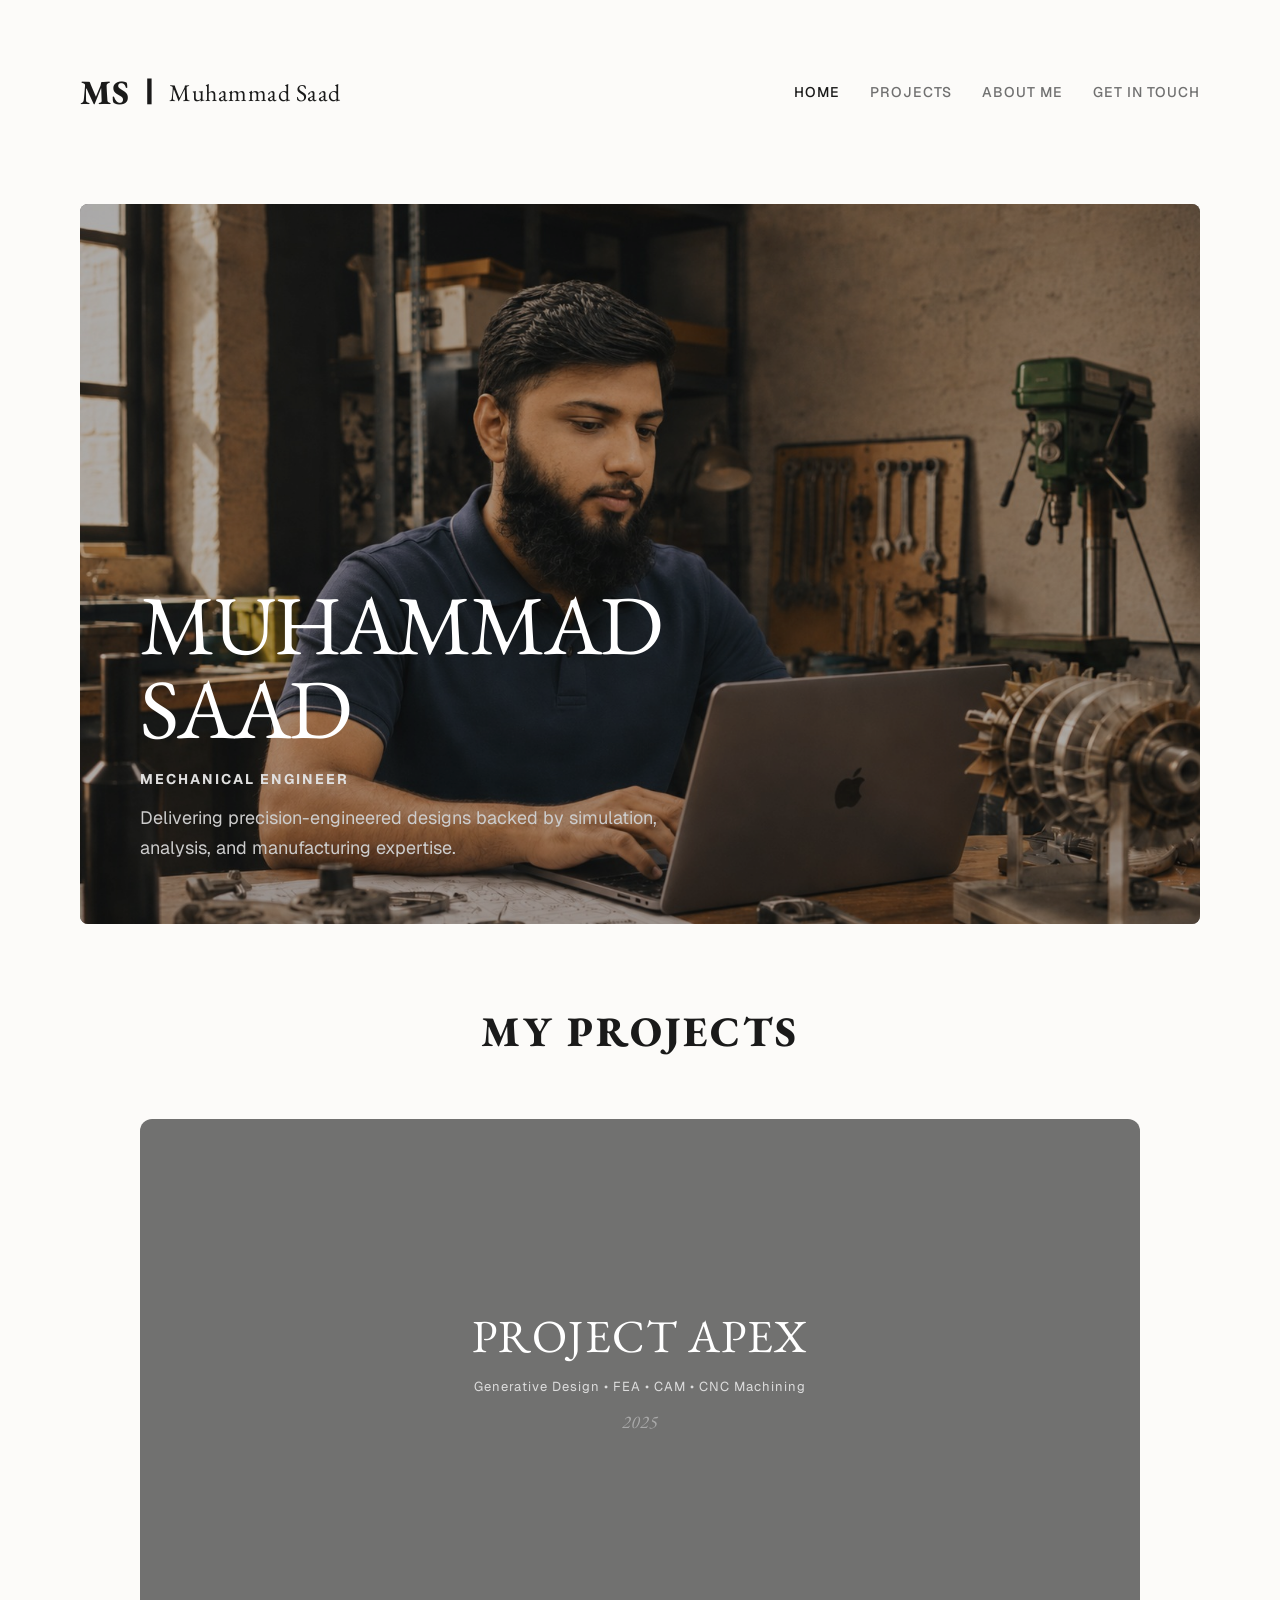
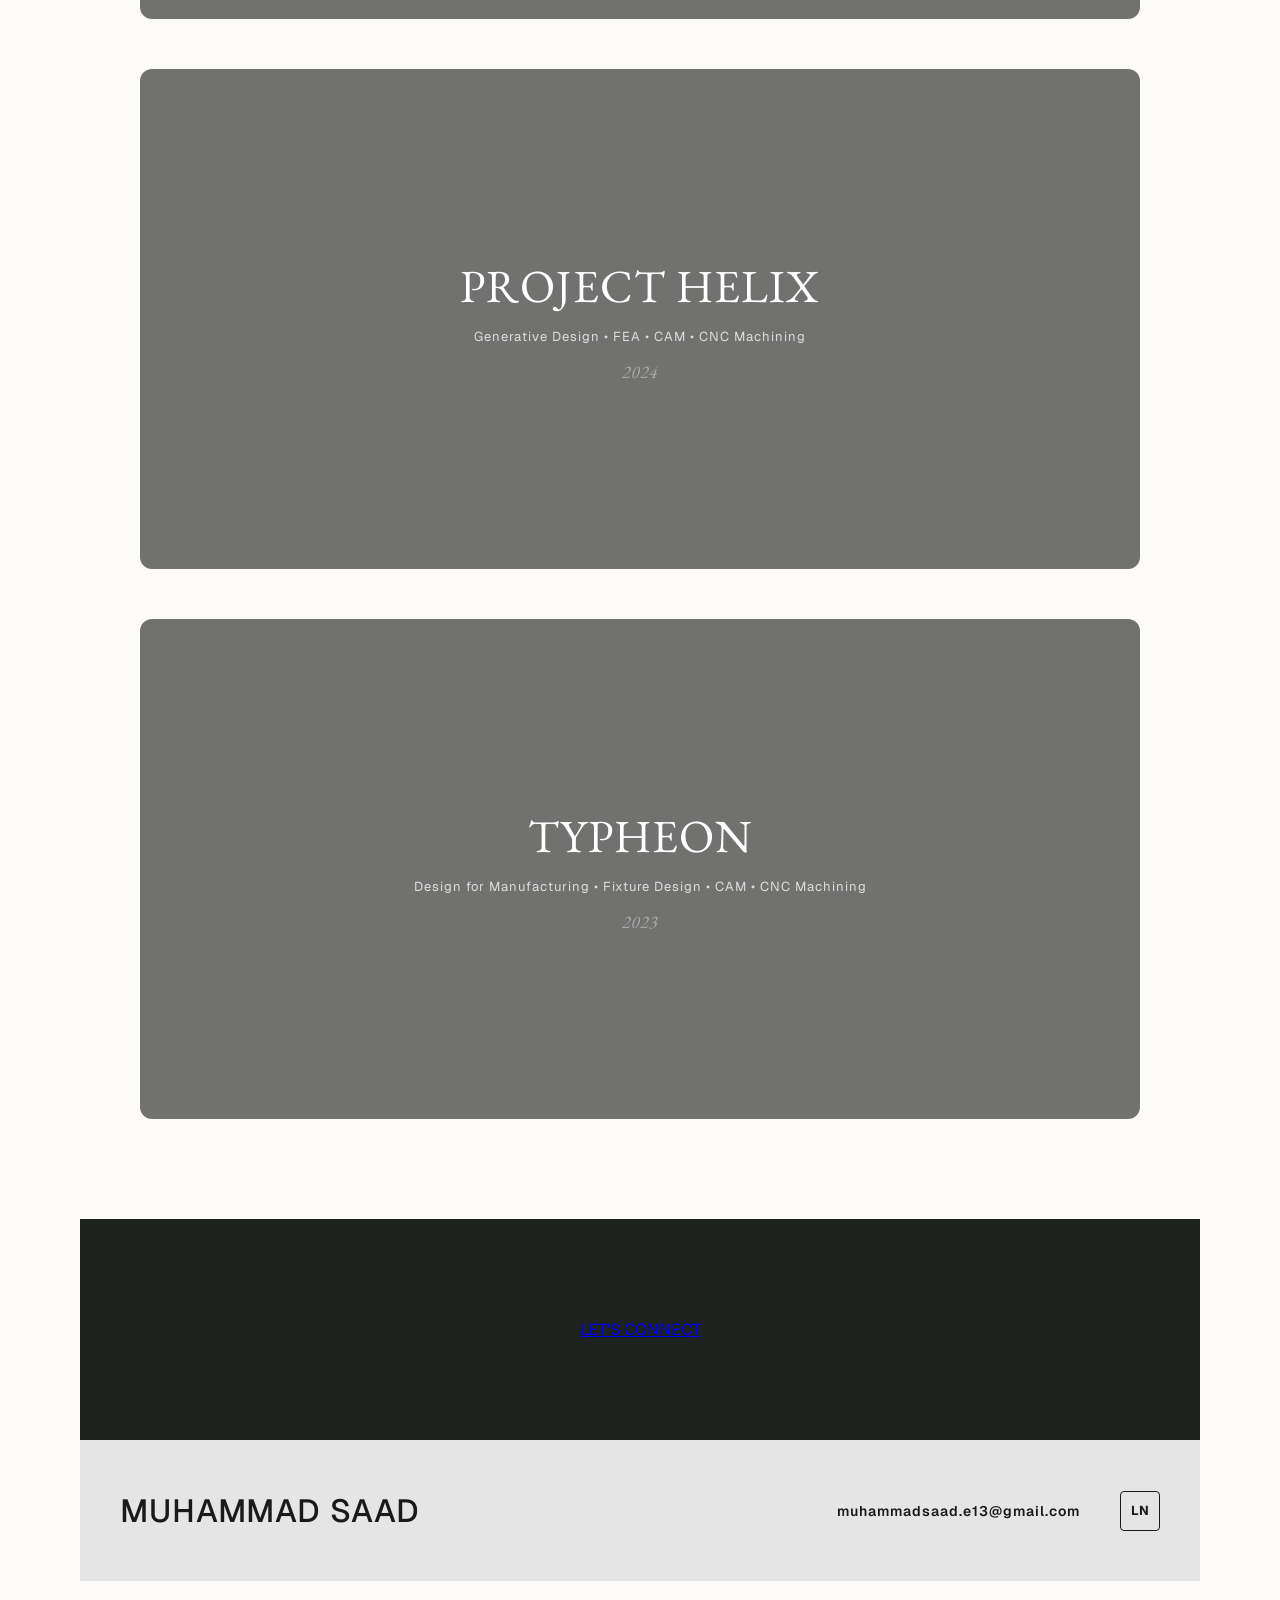
==== index.html @ ce72b12d "Add files via upload" ====
<!doctype html>
<html lang="en">
  <head>
    <meta charset="UTF-8" />
    <meta name="viewport" content="width=device-width, initial-scale=1.0" />
    <title>Muhammad Saad | Portfolio</title>
    <!-- Fonts -->
    <link rel="preconnect" href="https://fonts.googleapis.com" />
    <link rel="preconnect" href="https://fonts.gstatic.com" crossorigin />
    <link
      href="https://fonts.googleapis.com/css2?family=EB+Garamond:ital,wght@0,400..700;1,400..700&family=Geist:wght@100..900&display=swap"
      rel="stylesheet"
    />
    <link rel="stylesheet" href="style.css" />
  </head>
  <body>
    <!-- 1. UPDATED LOGO & NAVBAR (As per Point 5 & 7) -->
    <header class="navbar">
      <div class="custom-logo">
        <span class="logo-ms">MS</span>
        <span class="logo-divider-line">|</span>
        <span class="logo-name">Muhammad Saad</span>
      </div>
      <nav class="nav-links">
        <a href="index.html" class="active">HOME</a>
        <a href="work.html">PROJECTS</a>
        <a href="#about">ABOUT ME</a>
        <!-- Iska link baad mein adjust kar lenge -->
        <a href="contact.html">GET IN TOUCH</a>
      </nav>
    </header>

    <!-- HERO SECTION -->
    <section class="hero-section-new">
      <div class="hero-bg-image">
        <img src="saad-bg.jpeg" alt="Muhammad Saad Background" class="bg-img" />
      </div>

      <div class="hero-content-shifted">
        <h1 class="main-title">MUHAMMAD SAAD</h1>
        <p class="main-subtitle">Mechanical Engineer</p>
        <p class="one-line-desc">
          Delivering precision-engineered designs backed by simulation,
          analysis, and manufacturing expertise.
        </p>
      </div>
    </section>

    <!-- MY PROJECTS SECTION -->
    <section class="recent-work-section">
      <h2 class="section-heading-centered">MY PROJECTS</h2>

      <div class="recent-work-grid">
        <!-- PROJECT 1: APEX -->
        <div class="recent-project-card">
          <div
            class="recent-project-image"
            style="background-image: url(&quot;project-apex.jpg&quot;)"
          >
            <div class="project-overlay-text">
              <h3>PROJECT APEX</h3>
              <p class="project-tags">
                Generative Design • FEA • CAM • CNC Machining
              </p>
              <p class="project-year">2025</p>
            </div>
          </div>
        </div>

        <!-- PROJECT 2: HELIX -->
        <div class="recent-project-card">
          <div
            class="recent-project-image"
            style="background-image: url(&quot;project-helix.jpg&quot;)"
          >
            <div class="project-overlay-text">
              <h3>PROJECT HELIX</h3>
              <p class="project-tags">
                Generative Design • FEA • CAM • CNC Machining
              </p>
              <p class="project-year">2024</p>
            </div>
          </div>
        </div>

        <!-- PROJECT 3: TYPHEON -->
        <div class="recent-project-card">
          <div
            class="recent-project-image"
            style="background-image: url(&quot;project-typheon.jpg&quot;)"
          >
            <div class="project-overlay-text">
              <h3>TYPHEON</h3>
              <p class="project-tags">
                Design for Manufacturing • Fixture Design • CAM • CNC Machining
              </p>
              <p class="project-year">2023</p>
            </div>
          </div>
        </div>
      </div>
    </section>

    <!-- FOOTER SECTION -->
    <!-- Main Footer Wrapper -->
    <footer class="main-premium-footer">
      <!-- 1. Top Dark Section (LET'S CONNECT) -->
      <div class="footer-top-dark">
        <a href="contact.html" class="haroon-style-btn">LET'S CONNECT</a>
      </div>

      <!-- 2. Bottom Light Section (Name & Info) -->
      <div class="footer-bottom-light">
        <div class="footer-light-container">
          <!-- Left Side Name -->
          <h2 class="footer-brand-name">MUHAMMAD SAAD</h2>

          <!-- Right Side Info & Links -->
          <div class="footer-right-info">
            <!-- Saad's Real Email -->
            <a href="mailto:muhammadsaad.e13@gmail.com" class="footer-email"
              >muhammadsaad.e13@gmail.com
            </a>

            <div class="footer-social-icons">
              <!-- LinkedIn Icon with Real Profile Link -->
              <a
                href="https://www.linkedin.com/in/muhammad-saad-352a62182/"
                target="_blank"
                title="LinkedIn"
                >LN</a
              >
            </div>
          </div>
        </div>
      </div>
    </footer>
  </body>
</html>
---- style.css ----
/* Resetting default browser styles */
* {
    margin: 0;
    padding: 0;
    box-sizing: border-box;
}

body {
    background-color: #fcfbf9; 
    color: #1a1a1a;
    font-family: 'Geist', sans-serif;
    min-height: 100vh;
    padding: 40px 80px; /* Page ke sides par achhi spacing ke liye */
    overflow-x: hidden; /* Mobile par side scroll ko rokne ke liye */
}

/* Header Navbar Styling */
.navbar {
    display: flex;
    justify-content: space-between; 
    align-items: center;
    width: 100%;
    padding: 30px 0;
    margin-bottom: 60px;
}

/* ==========================================================================
   UPDATED LOGO STYLING (As per Saad's Feedback - Bold & Aligned)
   ========================================================================== */
.custom-logo {
    display: flex;
    align-items: center;
    gap: 15px;
    cursor: pointer;
}

.logo-ms {
    font-family: 'EB Garamond', serif;
    font-size: 34px;
    font-weight: 800; 
    letter-spacing: 1px;
    color: #1a1a1a;
}

.logo-divider-line {
    font-size: 30px;
    color: #1a1a1a;
    font-weight: 700; 
    margin-top: -4px; 
}

.logo-name {
    font-family: 'EB Garamond', serif;
    font-size: 24px;
    font-weight: 400;
    color: #1a1a1a;
    letter-spacing: 0.5px;
}

.nav-links {
    display: flex;
    gap: 30px; /* Links ke darmiyan ka gap */
}

.nav-links a {
    text-decoration: none;
    color: #707070;
    font-family: 'Geist', sans-serif;
    font-size: 14px;
    font-weight: 500;
    letter-spacing: 1px;
    text-transform: uppercase;
    transition: color 0.3s ease;
}

.nav-links a:hover, .nav-links a.active {
    color: #1a1a1a;
}

/* ==========================================================================
   PERFECT HERO OVERLAY & PROJECT IMAGES LAYOUT (UPDATED)
   ========================================================================== */

.hero-section-new {
    position: relative;
    width: 100%;
    height: 80vh;
    display: flex;
    align-items: flex-end; 
    padding: 60px;
    margin-bottom: 80px;
    border-radius: 8px;
    overflow: hidden;
    background-color: #1c1a17; 
}

.hero-bg-image {
    position: absolute;
    top: 0;
    left: 0;
    width: 100%;
    height: 100%;
    z-index: 0; 
}

.bg-img {
    width: 100%;
    height: 100%;
    object-fit: cover;
    object-position: center 15%; 
    opacity: 0.65; 
}

.hero-content-shifted {
    position: relative;
    z-index: 2; 
    width: 60%;
    display: flex;
    flex-direction: column;
    gap: 15px;
    text-align: left;
}

.hero-content-shifted .main-title {
    font-family: 'EB Garamond', serif;
    color: #ffffff !important; 
    font-size: 84px;
    font-weight: 400;
    letter-spacing: -2px;
    line-height: 1;
    margin: 0;
    text-transform: uppercase;
}

.hero-content-shifted .main-subtitle {
    font-family: 'Geist', sans-serif;
    color: #e0e0e0 !important;
    font-size: 14px;
    font-weight: 700;
    letter-spacing: 2px;
    text-transform: uppercase;
    margin-top: 5px;
}

.hero-content-shifted .one-line-desc {
    font-family: 'Geist', sans-serif;
    color: #cccccc !important;
    font-size: 18px;
    line-height: 1.7;
    max-width: 95%;
    margin: 0;
}

/* --- MY PROJECTS SECTION --- */
.recent-work-section {
    width: 100%;
    margin-top: 40px;
}

.section-heading-centered {
      font-family: 'EB Garamond', serif;
      font-size: 42px;            /* Size bada kar diya */
      font-weight: 800;           /* Bold kiya */
      text-transform: uppercase;  /* Capital letters */
      letter-spacing: 3px;
      color: #1a1a1a;
      text-align: center;         /* Heading center mein aa gayi */
      margin-top: 80px;
      margin-bottom: 60px;
  }
.recent-work-grid {
    display: flex;
    flex-direction: column;
    gap: 50px;
    width: 100%;
    max-width: 1000px;     
    margin: 0 auto;
}

.recent-project-card {
    width: 100%;
    height: 500px;          
    border-radius: 12px;
    overflow: hidden;
}

.recent-project-image {
    width: 100%;
    height: 100%; 
    background-size: cover;
    background-position: center;
    background-repeat: no-repeat;
    display: flex;
    align-items: center; /* Content vertically center */
    justify-content: center; /* Content horizontally center */
    position: relative;
}
.recent-project-card:hover .recent-project-image {
    transform: scale(1.05); /* Hover karne par image smooth zoom hogi */
}

/* Dark Tint Overlay for Projects */
.recent-project-image::before {
    content: "";
    position: absolute;
    top: 0; 
    left: 0; 
    width: 100%; 
    height: 100%;
    background-color: rgba(0, 0, 0, 0.55); 
    z-index: 1;
}

.project-overlay-text {
    position: relative;
    z-index: 2; 
    text-align: center;
    padding: 0 20px;
}

.project-overlay-text h3 {
    font-family: 'EB Garamond', serif;
    font-size: 46px;
    color: #ffffff !important;
    font-weight: 400;
    margin: 0;
    letter-spacing: 1px;
}

.project-tags {
    font-family: 'Geist', sans-serif;
    font-size: 13px;
    color: #dddddd !important;
    letter-spacing: 1px;
    margin-top: 12px;
}

.project-year {
    font-family: 'EB Garamond', serif;
    font-size: 18px;
    color: #aaaaaa !important;
    margin-top: 15px;
    font-style: italic;
}

/* --- PREMIUM FOOTER STYLING  --- */

.main-premium-footer {
    width: 100%;
    margin-top: 100px;
    display: flex;
    flex-direction: column;
}

/* 1. Top Section - Dark Background */
.footer-top-dark {
    width: 100%;
    background-color: #1e221f; /* Premium dark tint */
    padding: 100px 0;
    display: flex;
    justify-content: center;
    align-items: center;
}

/* Capsule Shaped LET'S CONNECT Button */
.new-style-btn {
    display: inline-block;
    padding: 18px 80px;
    background-color: #83764d; /* Khaki/Olive Green button color */
    color: #ffffff !important;
    font-family: 'Geist', sans-serif;
    font-size: 16px;
    font-weight: 600;
    letter-spacing: 2px;
    text-decoration: none;
    border-radius: 50px; /* Capsule shape */
    transition: transform 0.3s ease, background-color 0.3s ease;
}

.new-style-btn:hover {
    transform: scale(1.05);
    background-color: #948558;
}

/* 2. Bottom Section - Light Grey Panel */
.footer-bottom-light {
    width: 100%;
    background-color: #e5e5e5; /* Light grey background */
    padding: 50px 0;
}

.footer-light-container {
    max-width: 1200px;
    margin: 0 auto;
    padding: 0 40px;
    display: flex;
    justify-content: space-between; /* Name left par aur info right par push karega */
    align-items: center;
}

/* Left Side Big Name */
.footer-brand-name {
    font-family: 'Geist', sans-serif;
    font-size: 32px;
    font-weight: 500;
    color: #1a1a1a;
    letter-spacing: 1px;
    margin: 0;
}

/* Right Side Wrapper */
.footer-right-info {
    display: flex;
    align-items: center;
    gap: 40px;
}

/* Email Style */
.footer-email {
    font-family: 'Geist', sans-serif;
    font-size: 14px;
    color: #1a1a1a;
    text-decoration: none;
    font-weight: 600;
    letter-spacing: 1px;
}

/* Social Icon Box */
.footer-social-icons {
    display: flex;
    gap: 15px;
}

.footer-social-icons a {
    display: flex;
    justify-content: center;
    align-items: center;
    width: 40px;
    height: 40px;
    border: 1px solid #1a1a1a;
    color: #1a1a1a;
    text-decoration: none;
    font-family: 'Geist', sans-serif;
    font-size: 13px;
    font-weight: bold;
    border-radius: 4px;
    transition: background-color 0.3s, color 0.3s;
}

.footer-social-icons a:hover {
    background-color: #1a1a1a;
    color: #ffffff;
}
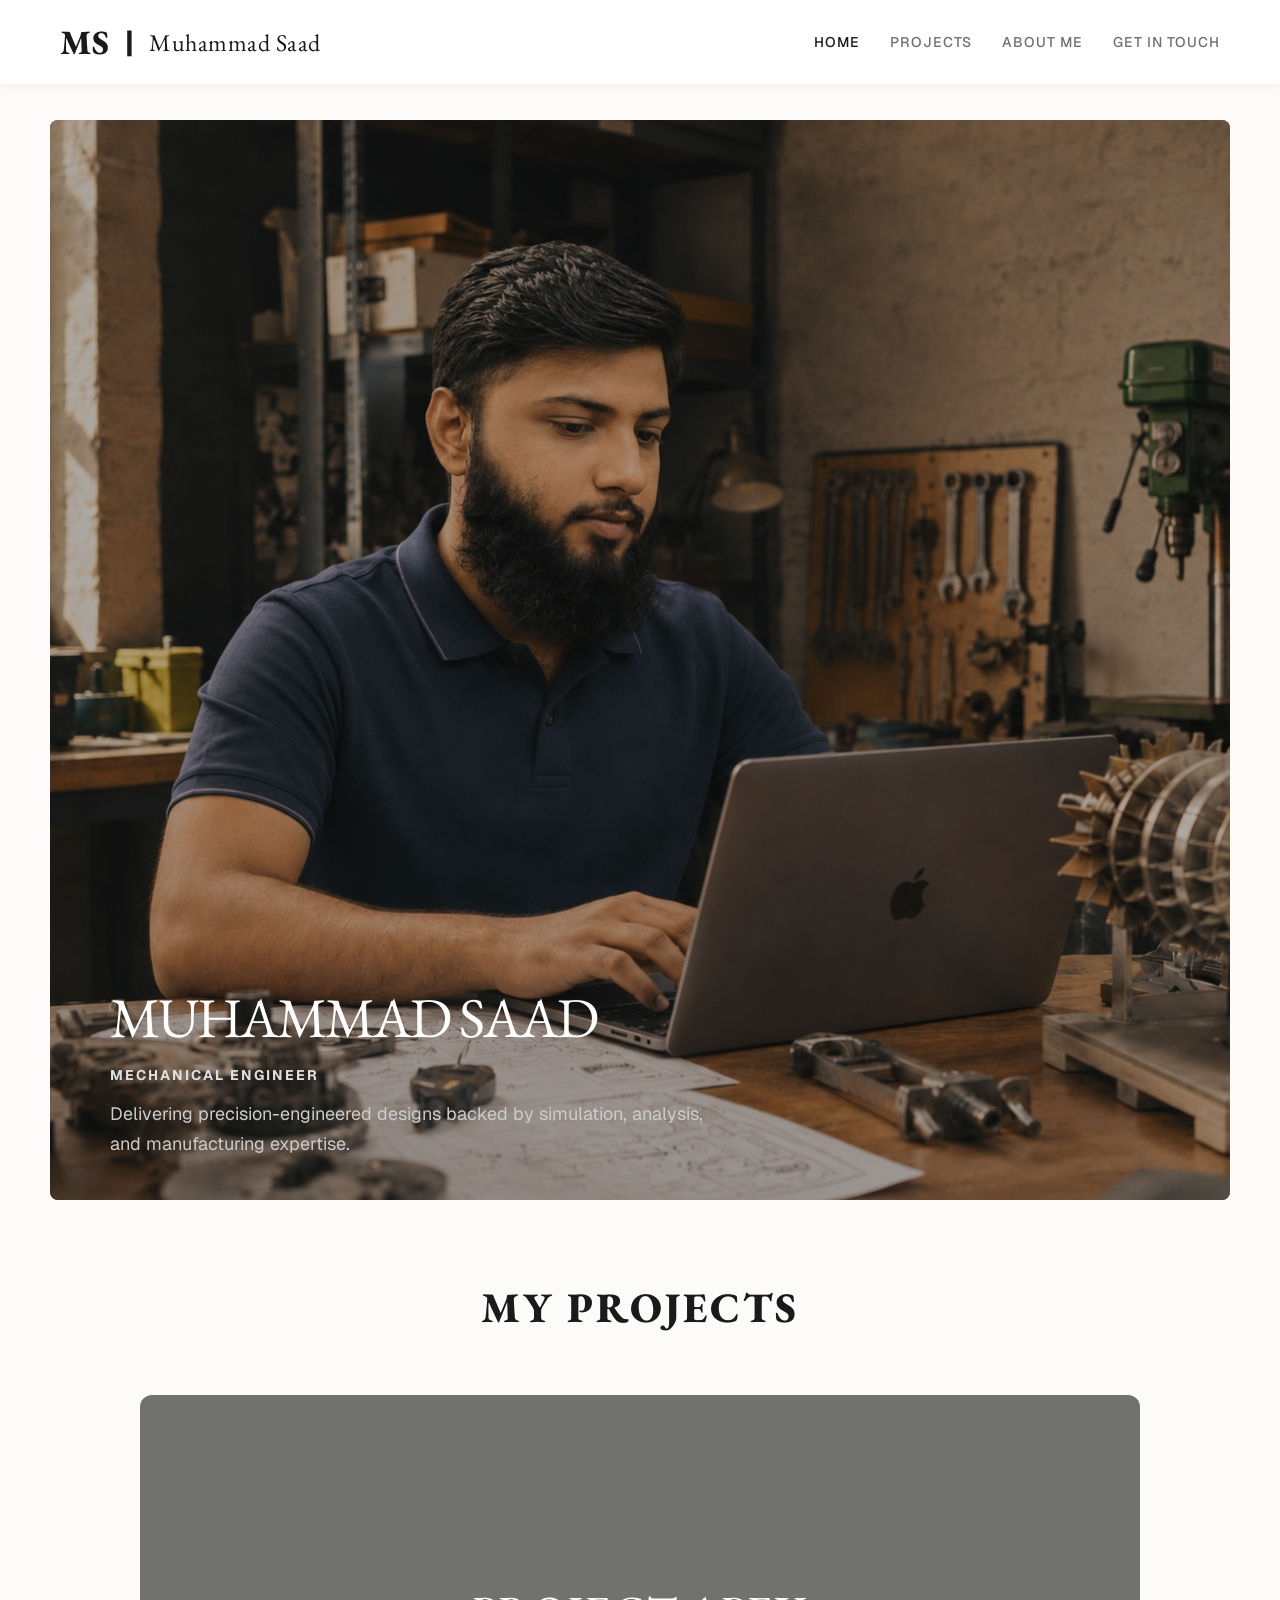
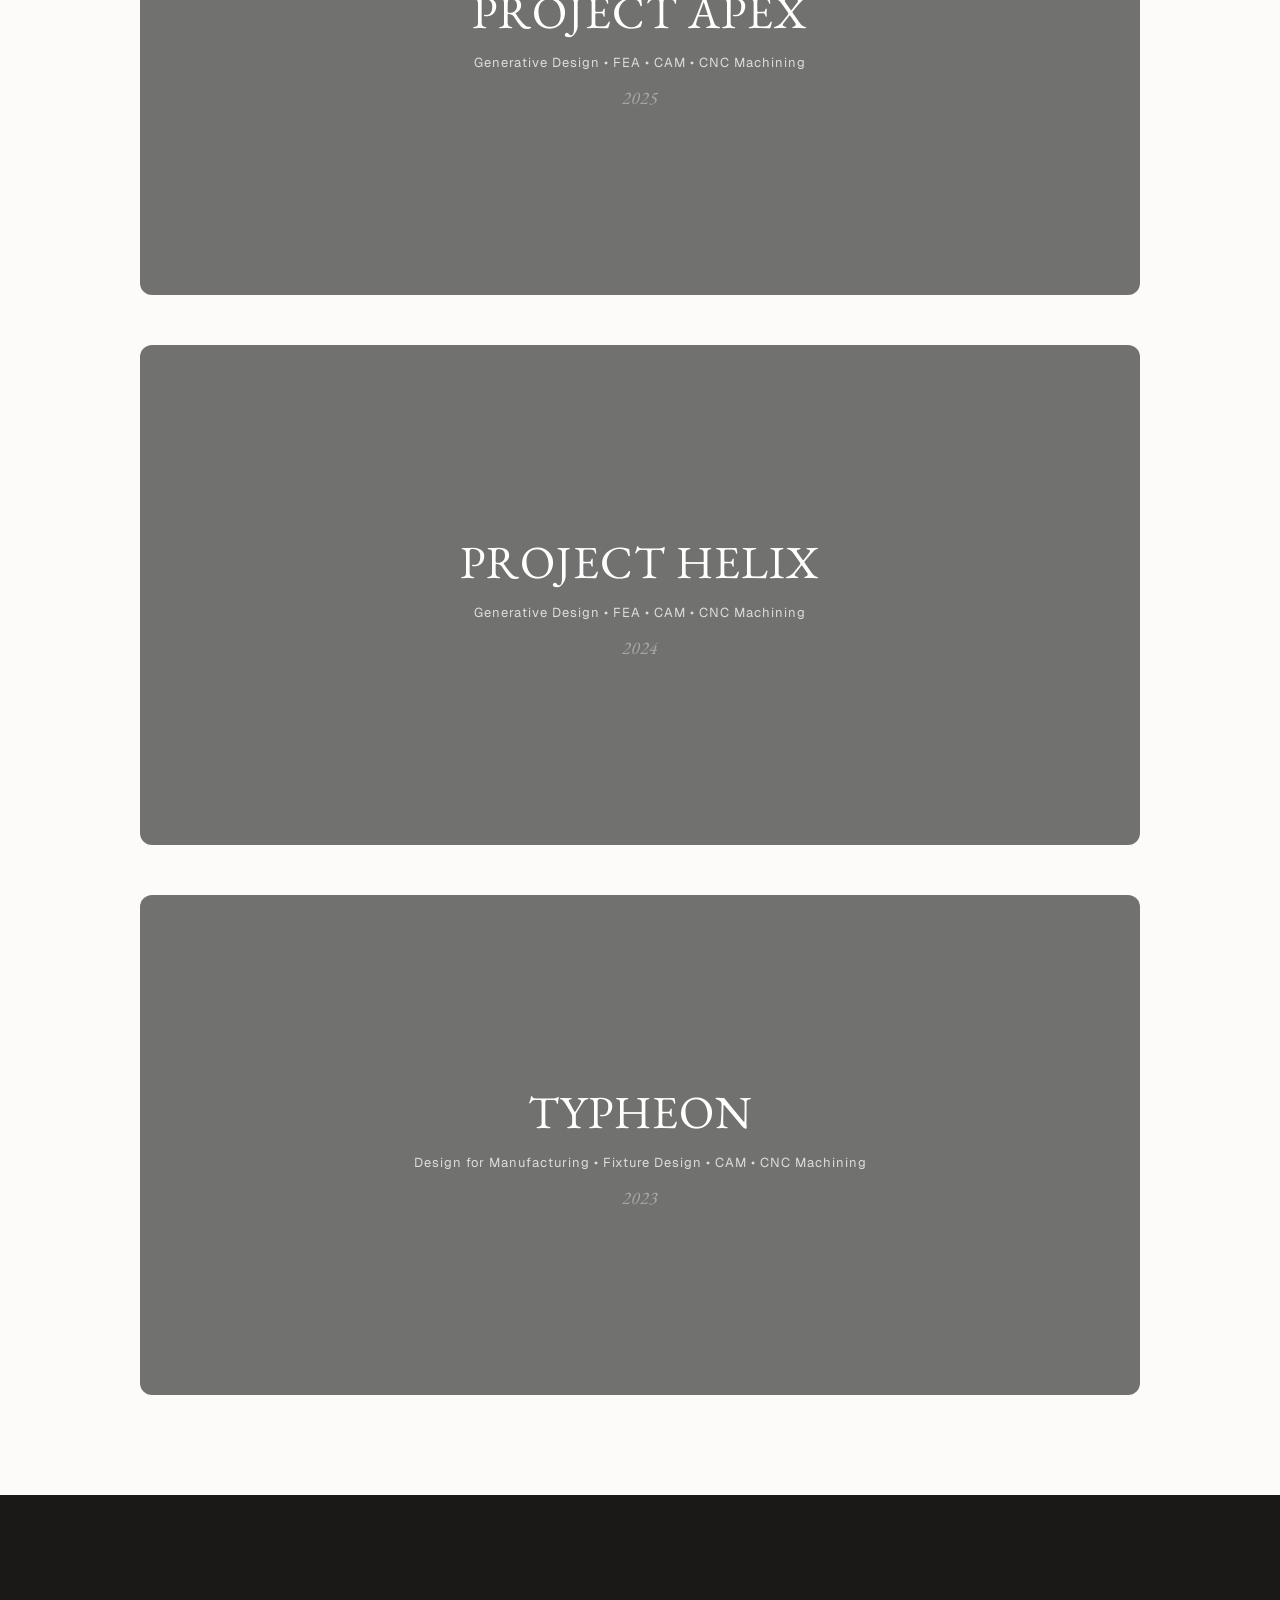
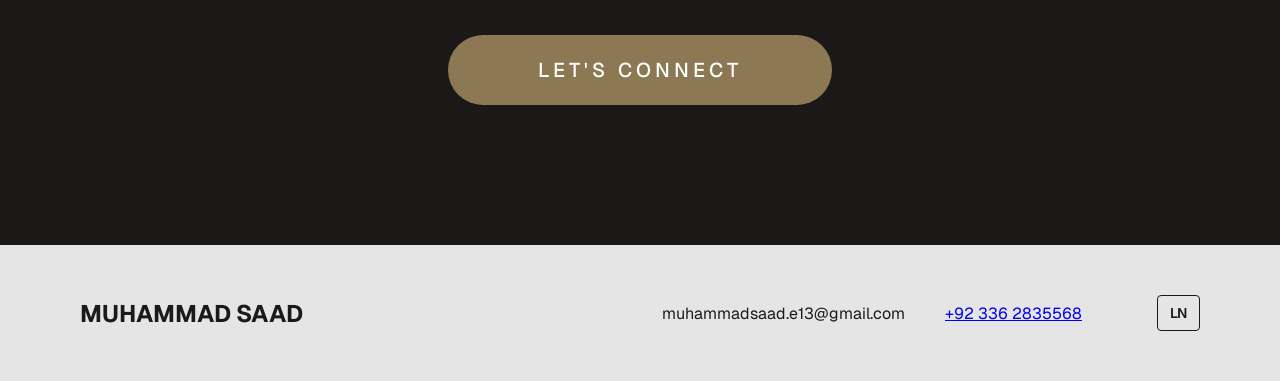
==== commit cdf84909: "Add files via upload" ====
--- a/index.html
+++ b/index.html
@@ -106,7 +106,7 @@
     <footer class="main-premium-footer">
       <!-- 1. Top Dark Section (LET'S CONNECT) -->
       <div class="footer-top-dark">
-        <a href="contact.html" class="haroon-style-btn">LET'S CONNECT</a>
+        <a href="contact.html" class="new-style-btn">LET'S CONNECT</a>
       </div>
 
       <!-- 2. Bottom Light Section (Name & Info) -->
@@ -118,19 +118,16 @@
           <!-- Right Side Info & Links -->
           <div class="footer-right-info">
             <!-- Saad's Real Email -->
-            <a href="mailto:muhammadsaad.e13@gmail.com" class="footer-email"
-              >muhammadsaad.e13@gmail.com
-            </a>
+            <a href="mailto:muhammadsaad.e13@gmail.com" class="footer-email">muhammadsaad.e13@gmail.com</a>
+
+            <!-- 🌟 WhatsApp Link (Direct Chat Open) -->
+            <a href="https://wa.me/923362835568" target="_blank" class="footer-whatsapp">+92 336 2835568</a>
 
             <div class="footer-social-icons">
               <!-- LinkedIn Icon with Real Profile Link -->
-              <a
-                href="https://www.linkedin.com/in/muhammad-saad-352a62182/"
-                target="_blank"
-                title="LinkedIn"
-                >LN</a
-              >
+              <a href="https://www.linkedin.com/in/muhammad-saad-352a62182/" target="_blank" title="LinkedIn">LN</a>
             </div>
+          </div>
           </div>
         </div>
       </div>
--- a/style.css
+++ b/style.css
@@ -10,20 +10,31 @@
     color: #1a1a1a;
     font-family: 'Geist', sans-serif;
     min-height: 100vh;
-    padding: 40px 80px; /* Page ke sides par achhi spacing ke liye */
+    padding: 40px 50px; /* Page ke sides par achhi spacing ke liye */
     overflow-x: hidden; /* Mobile par side scroll ko rokne ke liye */
 }
 
 /* Header Navbar Styling */
 .navbar {
     display: flex;
-    justify-content: space-between; 
+    justify-content: space-between;
     align-items: center;
     width: 100%;
-    padding: 30px 0;
-    margin-bottom: 60px;
-}
-
+    position: fixed;
+    top: 0;
+    left: 0;
+    z-index: 1000;
+    box-sizing: border-box;
+    padding: 20px 60px; 
+    
+    /* 🌟 Badlao: Bilkul Solid White Color (Koi transparency ya blur nahi) */
+    background-color: #ffffff; 
+    backdrop-filter: none; 
+    -webkit-backdrop-filter: none; 
+    
+    /* Halka sa bottom shadow taake solid navbar content se alag dikhe */
+    box-shadow: 0 2px 10px rgba(0, 0, 0, 0.05); 
+}
 /* ==========================================================================
    UPDATED LOGO STYLING (As per Saad's Feedback - Bold & Aligned)
    ========================================================================== */
@@ -45,8 +56,9 @@
 .logo-divider-line {
     font-size: 30px;
     color: #1a1a1a;
-    font-weight: 700; 
-    margin-top: -4px; 
+    font-weight: 700;
+    /* 🌟 Badlao: margin-top ko mita diya ya zero kar diya */
+    margin-top: 0px; 
 }
 
 .logo-name {
@@ -84,14 +96,19 @@
 .hero-section-new {
     position: relative;
     width: 100%;
-    height: 80vh;
-    display: flex;
-    align-items: flex-end; 
-    padding: 60px;
+    height: 120vh;
+    display: flex;
+    align-items: flex-end;
+    justify-content: flex-start;
+   /* Line number 102 par is tarah padding ko update kar dein */
+    padding: 40px 60px;   /* Iska matlab hai Top/Bottom se sirf 20px aur Left/Right se 60px */
     margin-bottom: 80px;
     border-radius: 8px;
     overflow: hidden;
-    background-color: #1c1a17; 
+    background-color: #1c1a17;
+    
+    /* 🌟 Badlao: padding-top mita kar humne margin-top laga diya taake image top se na kate */
+    margin-top: 80px; 
 }
 
 .hero-bg-image {
@@ -123,13 +140,19 @@
 
 .hero-content-shifted .main-title {
     font-family: 'EB Garamond', serif;
-    color: #ffffff !important; 
-    font-size: 84px;
+    color: #ffffff !important;
     font-weight: 400;
     letter-spacing: -2px;
     line-height: 1;
-    margin: 0;
+    /* Main title ke block ke andar margin ko is tarah barha dein */
+    margin-top: 40px;
     text-transform: uppercase;
+    
+    /* 🌟 Badlao: 84px ko mita kar humne size chota kiya taake 100% zoom par ek line mein aaye */
+    font-size: 56px; 
+    
+    /* 🌟 Badlao: Yeh properties add kar dein taake text kabhi bhi toot kar doosri line mein na jaye */
+    white-space: nowrap; 
 }
 
 .hero-content-shifted .main-subtitle {
@@ -252,40 +275,58 @@
     flex-direction: column;
 }
 
-/* 1. Top Section - Dark Background */
+/* ==========================================================================
+   🌟 HAROON WASEEM STYLE PREMIUM FOOTER (UPDATED CLASS)
+   ========================================================================== */
+
+/* 1. Top Section - Bilkul screen se laga hua full width black background */
 .footer-top-dark {
-    width: 100%;
-    background-color: #1e221f; /* Premium dark tint */
-    padding: 100px 0;
+    width: 100vw;                      /* Screen ki poori width lene ke liye */
+    position: relative;
+    left: 50%;
+    right: 50%;
+    margin-left: -50vw;
+    margin-right: -50vw;               /* Body ki padding break karke screen se chipkane ke liye */
+    
+    background-color: #1a1917 !important; /* Haroon ki website jaisa dark premium tint */
+    padding: 140px 0;                  
     display: flex;
     justify-content: center;
     align-items: center;
-}
-
-/* Capsule Shaped LET'S CONNECT Button */
+    border-radius: 0 !important;       /* Corners bilkul sharp */
+}
+
+/* 2. Proper Big Capsule Button (New Style Class) */
 .new-style-btn {
-    display: inline-block;
-    padding: 18px 80px;
-    background-color: #83764d; /* Khaki/Olive Green button color */
-    color: #ffffff !important;
-    font-family: 'Geist', sans-serif;
-    font-size: 16px;
-    font-weight: 600;
-    letter-spacing: 2px;
-    text-decoration: none;
-    border-radius: 50px; /* Capsule shape */
-    transition: transform 0.3s ease, background-color 0.3s ease;
-}
-
+    display: inline-block !important;
+    background-color: #8c7953 !important; /* Exact Khaki/Olive Green rang */
+    color: #ffffff !important;            /* Text pure white */
+    font-family: 'Geist', sans-serif !important;  
+    font-size: 20px !important;           /* Proper bada aur saaf text */
+    font-weight: 500 !important;
+    text-transform: uppercase !important;
+    letter-spacing: 4px !important;       /* Letters ke darmiyan gap */
+    text-decoration: none !important;
+    
+    /* Button ka size aur round capsule shape */
+    padding: 22px 90px !important;        
+    border-radius: 60px !important;       /* Pill shape rounded corners */
+    border: none !important;              
+    
+    transition: transform 0.3s ease, background-color 0.3s ease, box-shadow 0.3s ease !important;
+}
+
+/* Button Hover Animation */
 .new-style-btn:hover {
-    transform: scale(1.05);
-    background-color: #948558;
-}
-
-/* 2. Bottom Section - Light Grey Panel */
+    transform: scale(1.04) translateY(-2px) !important; /* Hover par smoothly thoda bada hoga */
+    background-color: #766544 !important;                /* Rang thoda sa dark click feel ke liye */
+    box-shadow: 0 10px 30px rgba(0, 0, 0, 0.4) !important; /* Shadow effect */
+}
+
+/* 3. Bottom Section - Spacing & Clean Layout */
 .footer-bottom-light {
     width: 100%;
-    background-color: #e5e5e5; /* Light grey background */
+    background-color: #e5e5e5;
     padding: 50px 0;
 }
 
@@ -294,60 +335,71 @@
     margin: 0 auto;
     padding: 0 40px;
     display: flex;
-    justify-content: space-between; /* Name left par aur info right par push karega */
+    justify-content: space-between;
     align-items: center;
 }
 
-/* Left Side Big Name */
-.footer-brand-name {
-    font-family: 'Geist', sans-serif;
-    font-size: 32px;
-    font-weight: 500;
-    color: #1a1a1a;
-    letter-spacing: 1px;
-    margin: 0;
-}
-
-/* Right Side Wrapper */
+/* Email aur LinkedIn icon ke darmiyan gap */
+.footer-social-icons {
+    display: flex;
+    gap: 15px;
+    margin-left: 35px; /* Is se LN icon email wale link se door hat jayega */
+}
+/* ==========================================================================
+   🌟 LIGHT FOOTER FIX (Email aur LinkedIn Alignment)
+   ========================================================================== */
+
+/* Email aur LN dono ko ek horizontal line mein seedha lane ke liye */
 .footer-right-info {
-    display: flex;
-    align-items: center;
-    gap: 40px;
-}
-
-/* Email Style */
+    display: flex !important;
+    flex-direction: row !important;   /* Forcefully ek line mein karne ke liye */
+    align-items: center !important;   /* Vertically bilkul center alignment */
+    gap: 40px !important;              /* Email aur LinkedIn ke darmiyan professional gap */
+}
+
+/* Email link se faltu lines aur blue color hatane ke liye */
 .footer-email {
-    font-family: 'Geist', sans-serif;
-    font-size: 14px;
-    color: #1a1a1a;
-    text-decoration: none;
-    font-weight: 600;
-    letter-spacing: 1px;
-}
-
-/* Social Icon Box */
-.footer-social-icons {
-    display: flex;
-    gap: 15px;
-}
-
+    text-decoration: none !important;  /* Underline khatam */
+    color: #1a1a1a !important;         /* Premium dark black color */
+    font-family: 'Geist', sans-serif !important;
+    font-size: 16px !important;
+    transition: color 0.3s ease !important;
+}
+
+.footer-email:hover {
+    color: #8c7953 !important;         /* Hover karne par khaki rang ho jaye */
+}
+
+/* LinkedIn (LN) icon button ko khubsoorat aur line se pak karne ke liye */
 .footer-social-icons a {
-    display: flex;
-    justify-content: center;
-    align-items: center;
-    width: 40px;
-    height: 40px;
-    border: 1px solid #1a1a1a;
-    color: #1a1a1a;
-    text-decoration: none;
-    font-family: 'Geist', sans-serif;
-    font-size: 13px;
-    font-weight: bold;
-    border-radius: 4px;
-    transition: background-color 0.3s, color 0.3s;
+    text-decoration: none !important;  /* Underline khatam */
+    color: #1a1a1a !important;         /* Black text */
+    font-family: 'Geist', sans-serif !important;
+    font-size: 14px !important;
+    font-weight: 600 !important;
+    border: 1px solid #1a1a1a !important; /* Chota sa neat border box */
+    padding: 8px 12px !important;      /* Box ke andar spacing */
+    border-radius: 4px !important;     /* Halka sa rounded edge */
+    transition: all 0.3s ease !important;
 }
 
 .footer-social-icons a:hover {
-    background-color: #1a1a1a;
-    color: #ffffff;
+    background-color: #1a1a1a !important; /* Hover par solid black background */
+    color: #ffffff !important;            /* Text white ho jaye */
+}
+/* ==========================================================================
+   🌟 GREY FOOTER FULL-WIDTH & BOTTOM STICKY FIX
+   ========================================================================== */
+
+.footer-bottom-light {
+    width: 100vw !important;            /* 🌟 Screen ki poori width lene ke liye */
+    position: relative !important;
+    left: 50% !important;
+    right: 50% !important;
+    margin-left: -50vw !important;
+    margin-right: -50vw !important;     /* 🌟 Body ki left/right padding ko tor kar sides se chipkane ke liye */
+    
+    margin-bottom: -40px !important;    /* 🌟 Body ki bottom padding (40px) ko khatam karke bilkul neche chipkane ke liye */
+    background-color: #e5e5e5 !important;
+    padding: 50px 0 !important;
 }
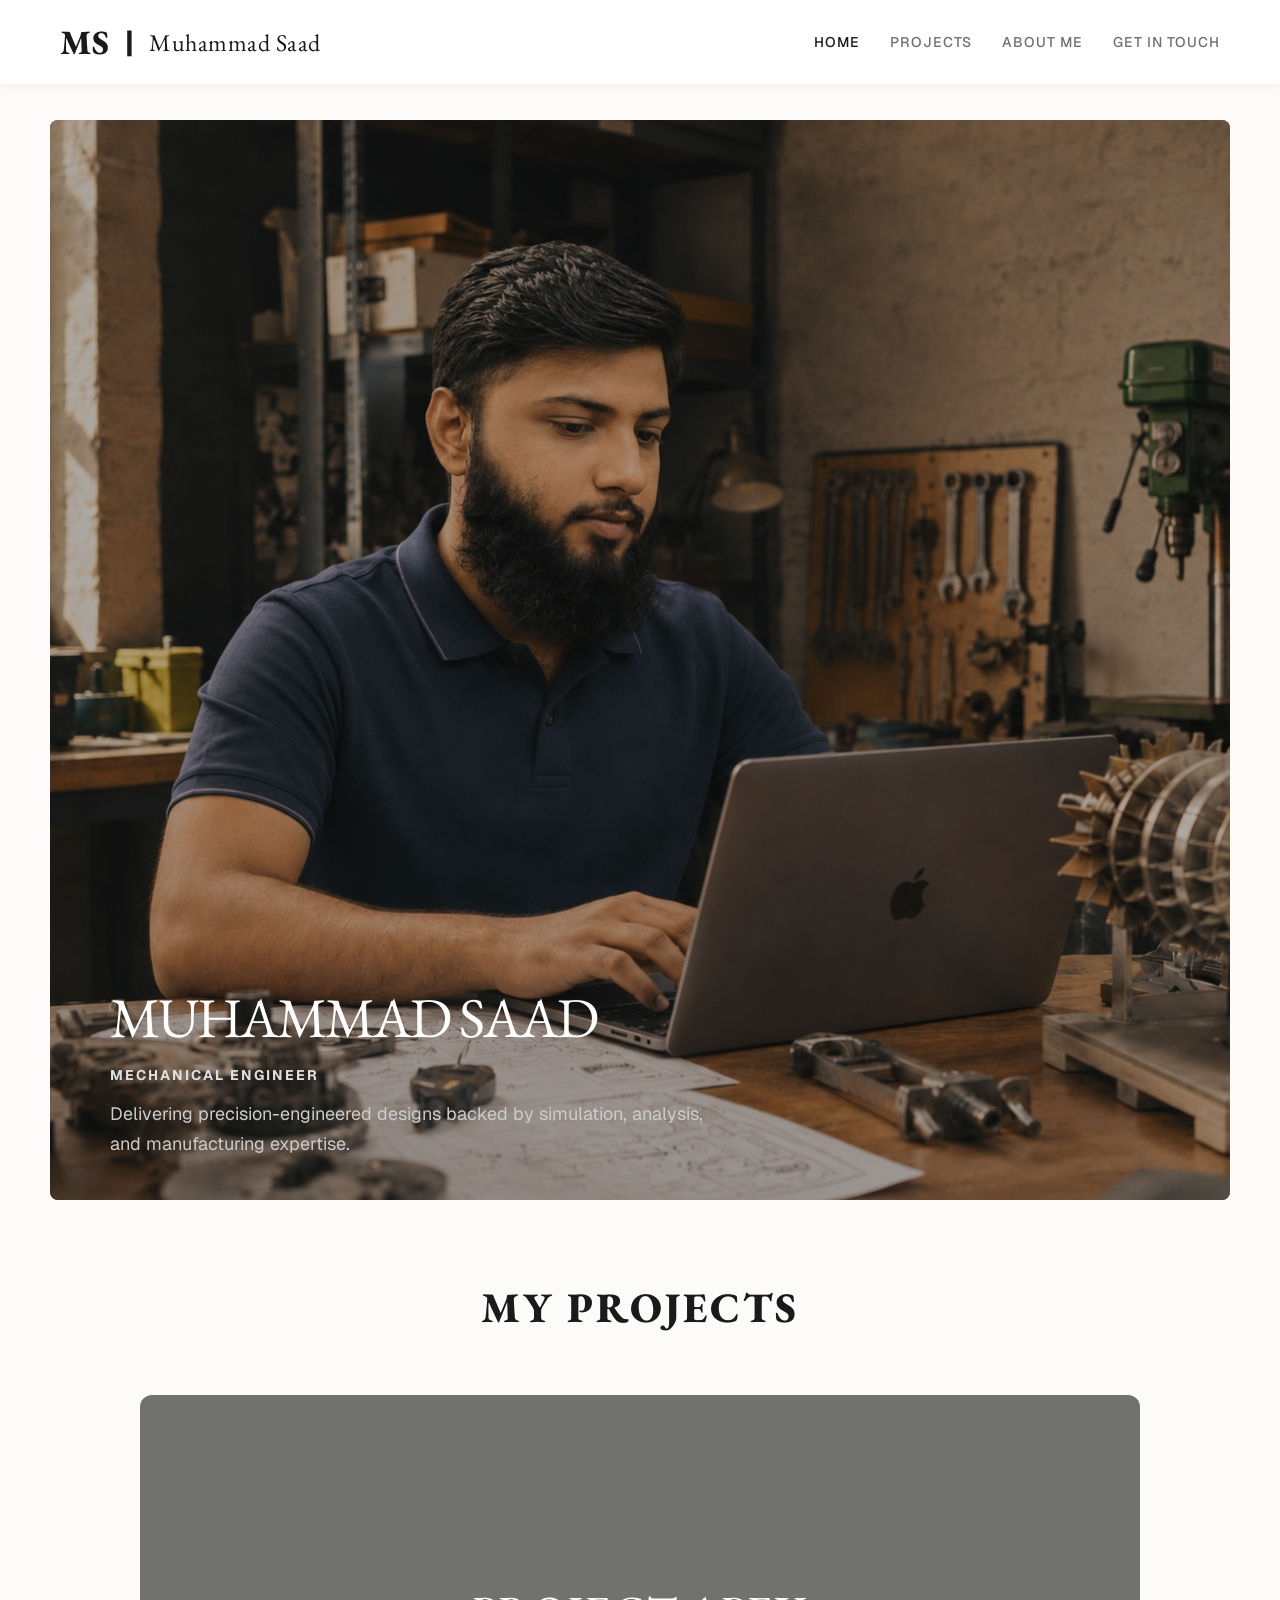
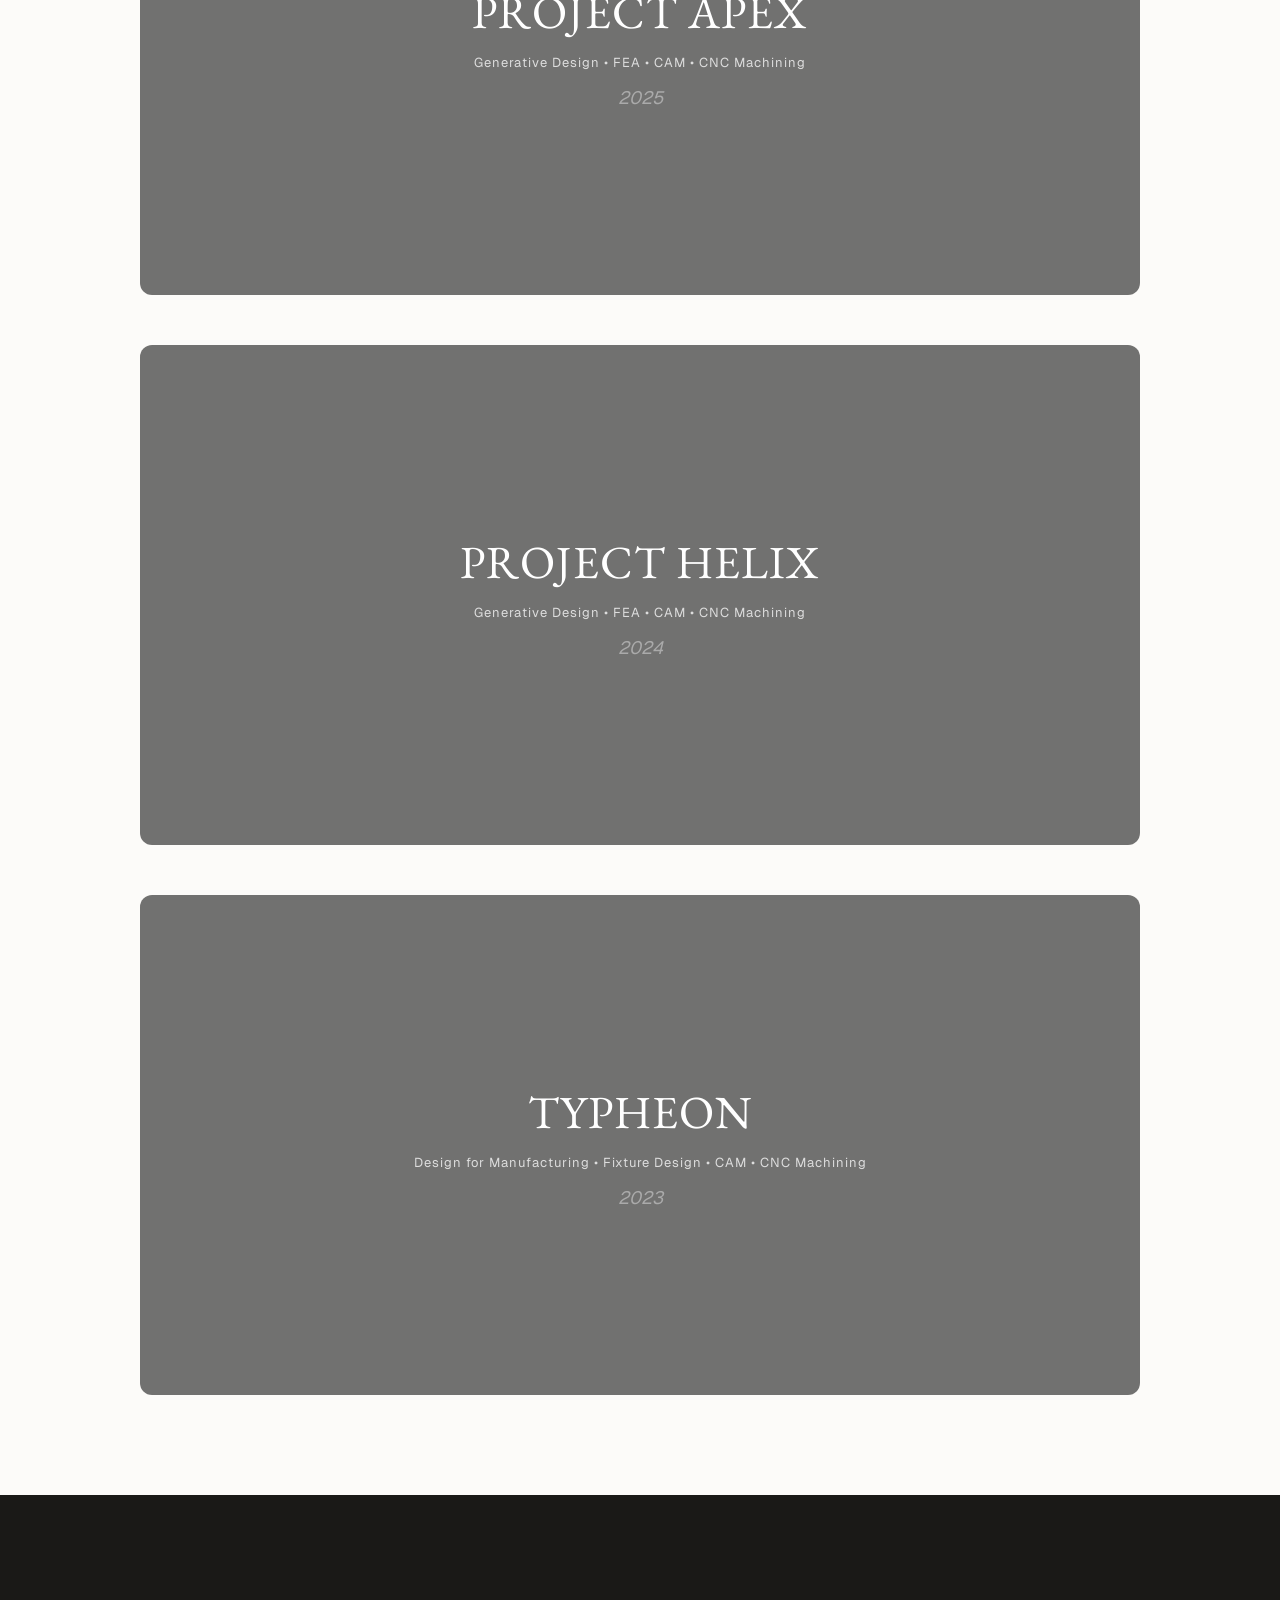
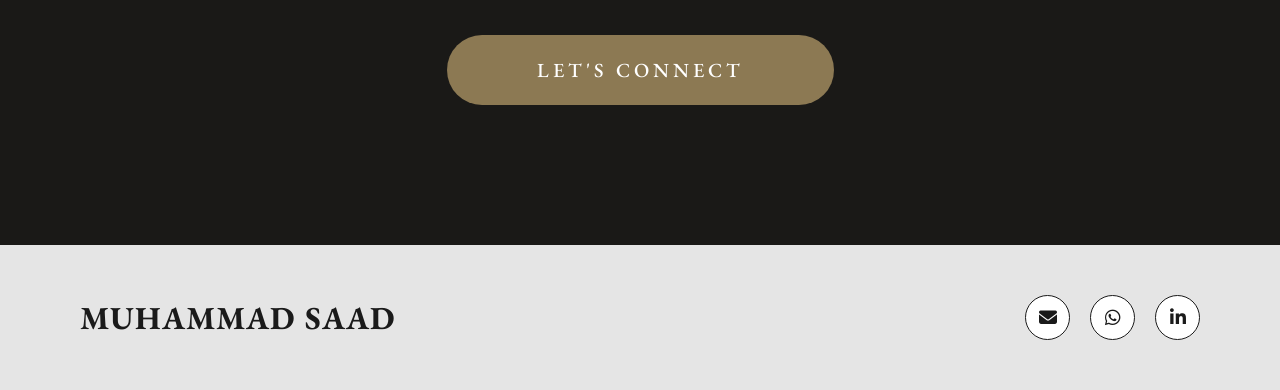
==== commit 4928f5d0: "Add files via upload" ====
--- a/index.html
+++ b/index.html
@@ -11,6 +11,8 @@
       href="https://fonts.googleapis.com/css2?family=EB+Garamond:ital,wght@0,400..700;1,400..700&family=Geist:wght@100..900&display=swap"
       rel="stylesheet"
     />
+    <!-- Font Awesome Icons Link -->
+    <link rel="stylesheet" href="https://cdnjs.cloudflare.com/ajax/libs/font-awesome/6.4.0/css/all.min.css" />
     <link rel="stylesheet" href="style.css" />
   </head>
   <body>
@@ -115,18 +117,22 @@
           <!-- Left Side Name -->
           <h2 class="footer-brand-name">MUHAMMAD SAAD</h2>
 
-          <!-- Right Side Info & Links -->
-          <div class="footer-right-info">
-            <!-- Saad's Real Email -->
-            <a href="mailto:muhammadsaad.e13@gmail.com" class="footer-email">muhammadsaad.e13@gmail.com</a>
+          <!-- Right Side Info & Icons -->
+          <div class="footer-right-info-icons">
+            <!-- Gmail Icon -->
+            <a href="mailto:muhammadsaad.e13@gmail.com" class="icon-btn gmail-icon" title="Email Me">
+              <i class="fa-solid fa-envelope"></i>
+            </a>
 
-            <!-- 🌟 WhatsApp Link (Direct Chat Open) -->
-            <a href="https://wa.me/923362835568" target="_blank" class="footer-whatsapp">+92 336 2835568</a>
+            <!-- WhatsApp Icon -->
+            <a href="https://wa.me/923362835568" target="_blank" class="icon-btn whatsapp-icon" title="WhatsApp Me">
+              <i class="fa-brands fa-whatsapp"></i>
+            </a>
 
-            <div class="footer-social-icons">
-              <!-- LinkedIn Icon with Real Profile Link -->
-              <a href="https://www.linkedin.com/in/muhammad-saad-352a62182/" target="_blank" title="LinkedIn">LN</a>
-            </div>
+            <!-- LinkedIn Icon -->
+            <a href="https://www.linkedin.com/in/muhammad-saad-352a62182/" target="_blank" class="icon-btn linkedin-icon" title="LinkedIn Profile">
+              <i class="fa-brands fa-linkedin-in"></i>
+            </a>
           </div>
           </div>
         </div>
--- a/style.css
+++ b/style.css
@@ -259,7 +259,7 @@
 }
 
 .project-year {
-    font-family: 'EB Garamond', serif;
+    font-family: 'Geist', sans-serif;
     font-size: 18px;
     color: #aaaaaa !important;
     margin-top: 15px;
@@ -274,10 +274,6 @@
     display: flex;
     flex-direction: column;
 }
-
-/* ==========================================================================
-   🌟 HAROON WASEEM STYLE PREMIUM FOOTER (UPDATED CLASS)
-   ========================================================================== */
 
 /* 1. Top Section - Bilkul screen se laga hua full width black background */
 .footer-top-dark {
@@ -301,7 +297,7 @@
     display: inline-block !important;
     background-color: #8c7953 !important; /* Exact Khaki/Olive Green rang */
     color: #ffffff !important;            /* Text pure white */
-    font-family: 'Geist', sans-serif !important;  
+    font-family: 'EB Garamond', serif !important;  
     font-size: 20px !important;           /* Proper bada aur saaf text */
     font-weight: 500 !important;
     text-transform: uppercase !important;
@@ -402,4 +398,58 @@
     margin-bottom: -40px !important;    /* 🌟 Body ki bottom padding (40px) ko khatam karke bilkul neche chipkane ke liye */
     background-color: #e5e5e5 !important;
     padding: 50px 0 !important;
+}
+/* ==========================================================================
+   🌟 PREMIUM FOOTER ICONS STYLING
+   ========================================================================== */
+
+/* Icons ko ek seedhi line mein lane ke liye */
+.footer-right-info-icons {
+    display: flex !important;
+    flex-direction: row !important;
+    align-items: center !important;
+    gap: 20px !important;              /* Icons ke darmiyan professional gap */
+}
+
+/* Har icon button ka basic style (Circular shape aur clean look) */
+.icon-btn {
+    display: flex !important;
+    justify-content: center !important;
+    align-items: center !important;
+    width: 45px !important;
+    height: 45px !important;
+    border-radius: 50% !important;     /* Bilkul gol (Circle) banane ke liye */
+    background-color: #ffffff !important; /* Shuru mein background white hoga */
+    border: 1px solid #1a1a1a !important; /* Halka black border */
+    color: #1a1a1a !important;         /* Icon ka rang shuru mein black */
+    font-size: 18px !important;        /* Icon ka size */
+    text-decoration: none !important;
+    transition: all 0.3s ease !important; /* Smooth animation effect */
+}
+
+/* Hover effects - Jab mouse upar le kar jayein */
+.gmail-icon:hover {
+    background-color: #db4437 !important; /* Gmail Red */
+    color: #ffffff !important;
+    border-color: #db4437 !important;
+}
+
+.whatsapp-icon:hover {
+    background-color: #25D366 !important; /* WhatsApp Green */
+    color: #ffffff !important;
+    border-color: #25D366 !important;
+}
+
+.linkedin-icon:hover {
+    background-color: #0077b5 !important; /* LinkedIn Blue */
+    color: #ffffff !important;
+    border-color: #0077b5 !important;
+}
+/* 🌟 Footer Brand Name Font Fix */
+.footer-brand-name {
+    font-family: 'EB Garamond', serif !important;
+    font-size: 32px !important;           /* Proper professional size */
+    font-weight: 700 !important;          /* Elegant bold look */
+    letter-spacing: 1px !important;       /* Clean spacing */
+    color: #1a1a1a !important;
 }
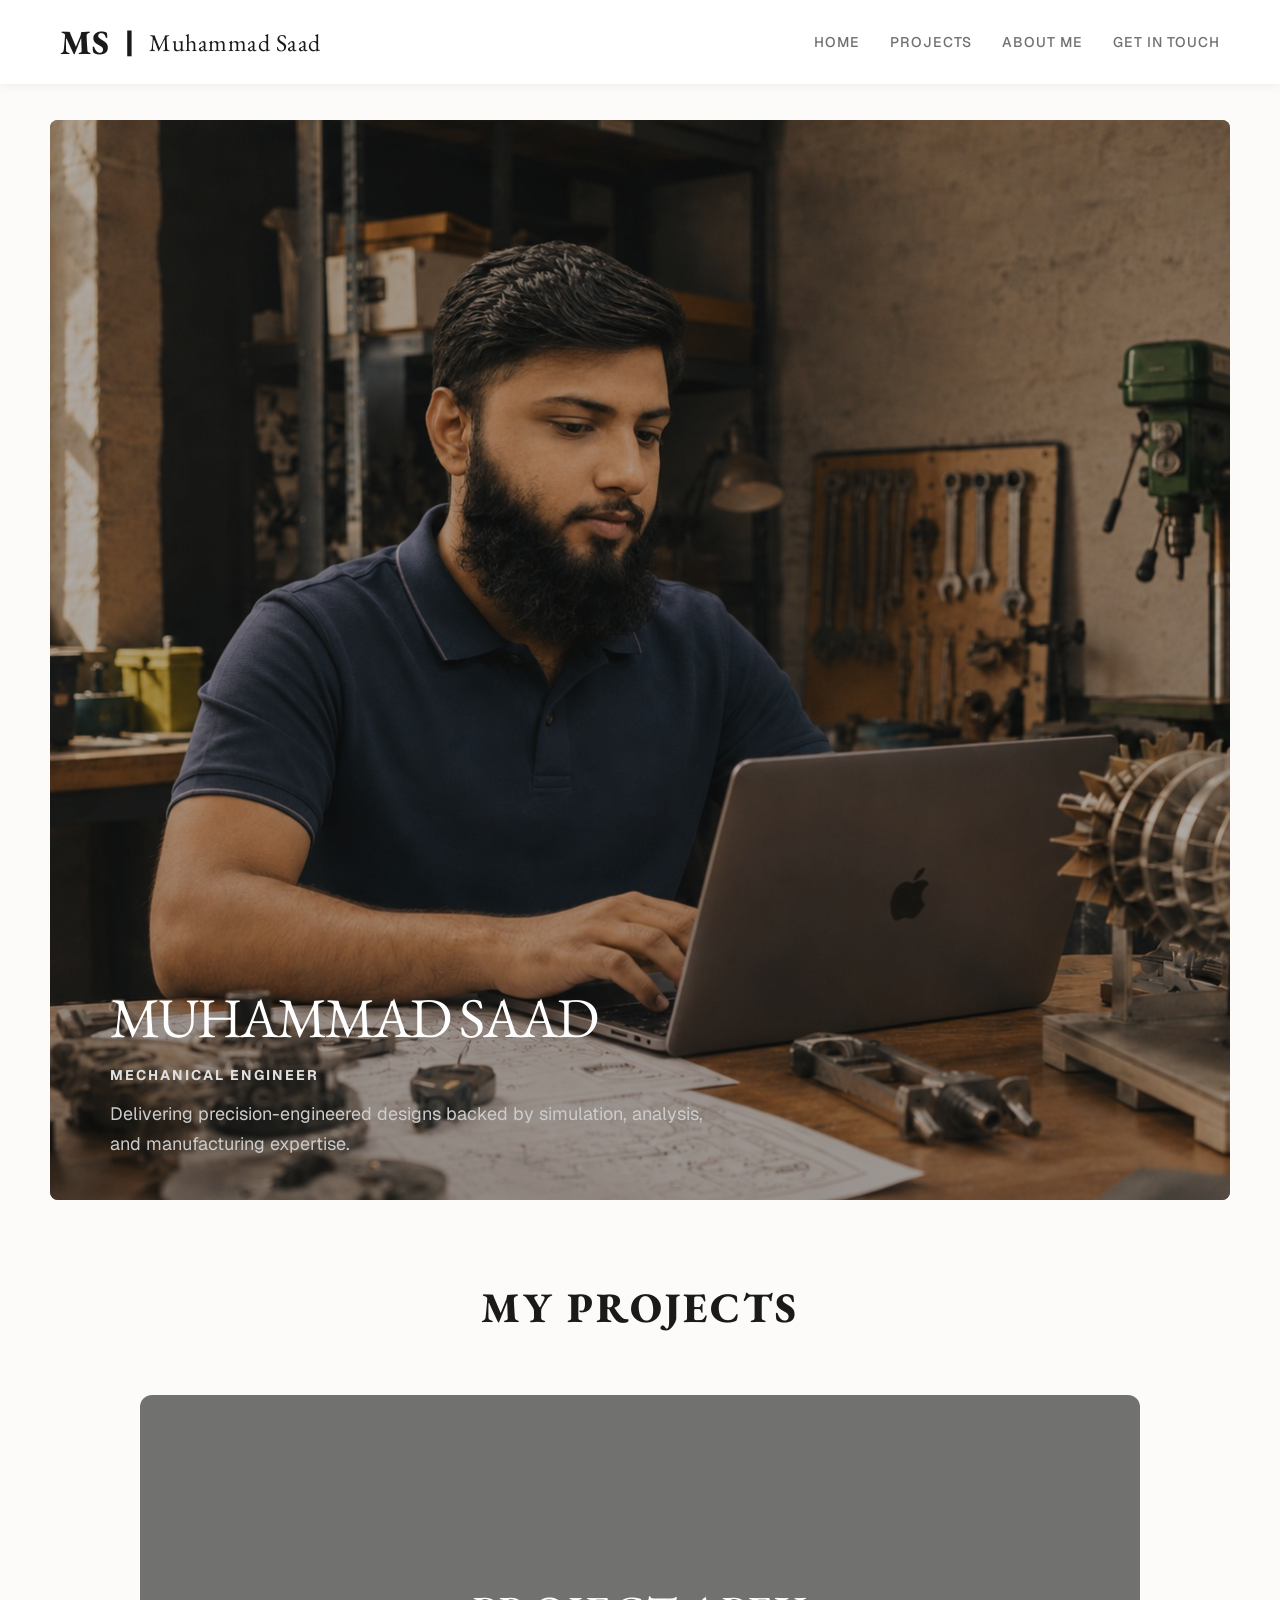
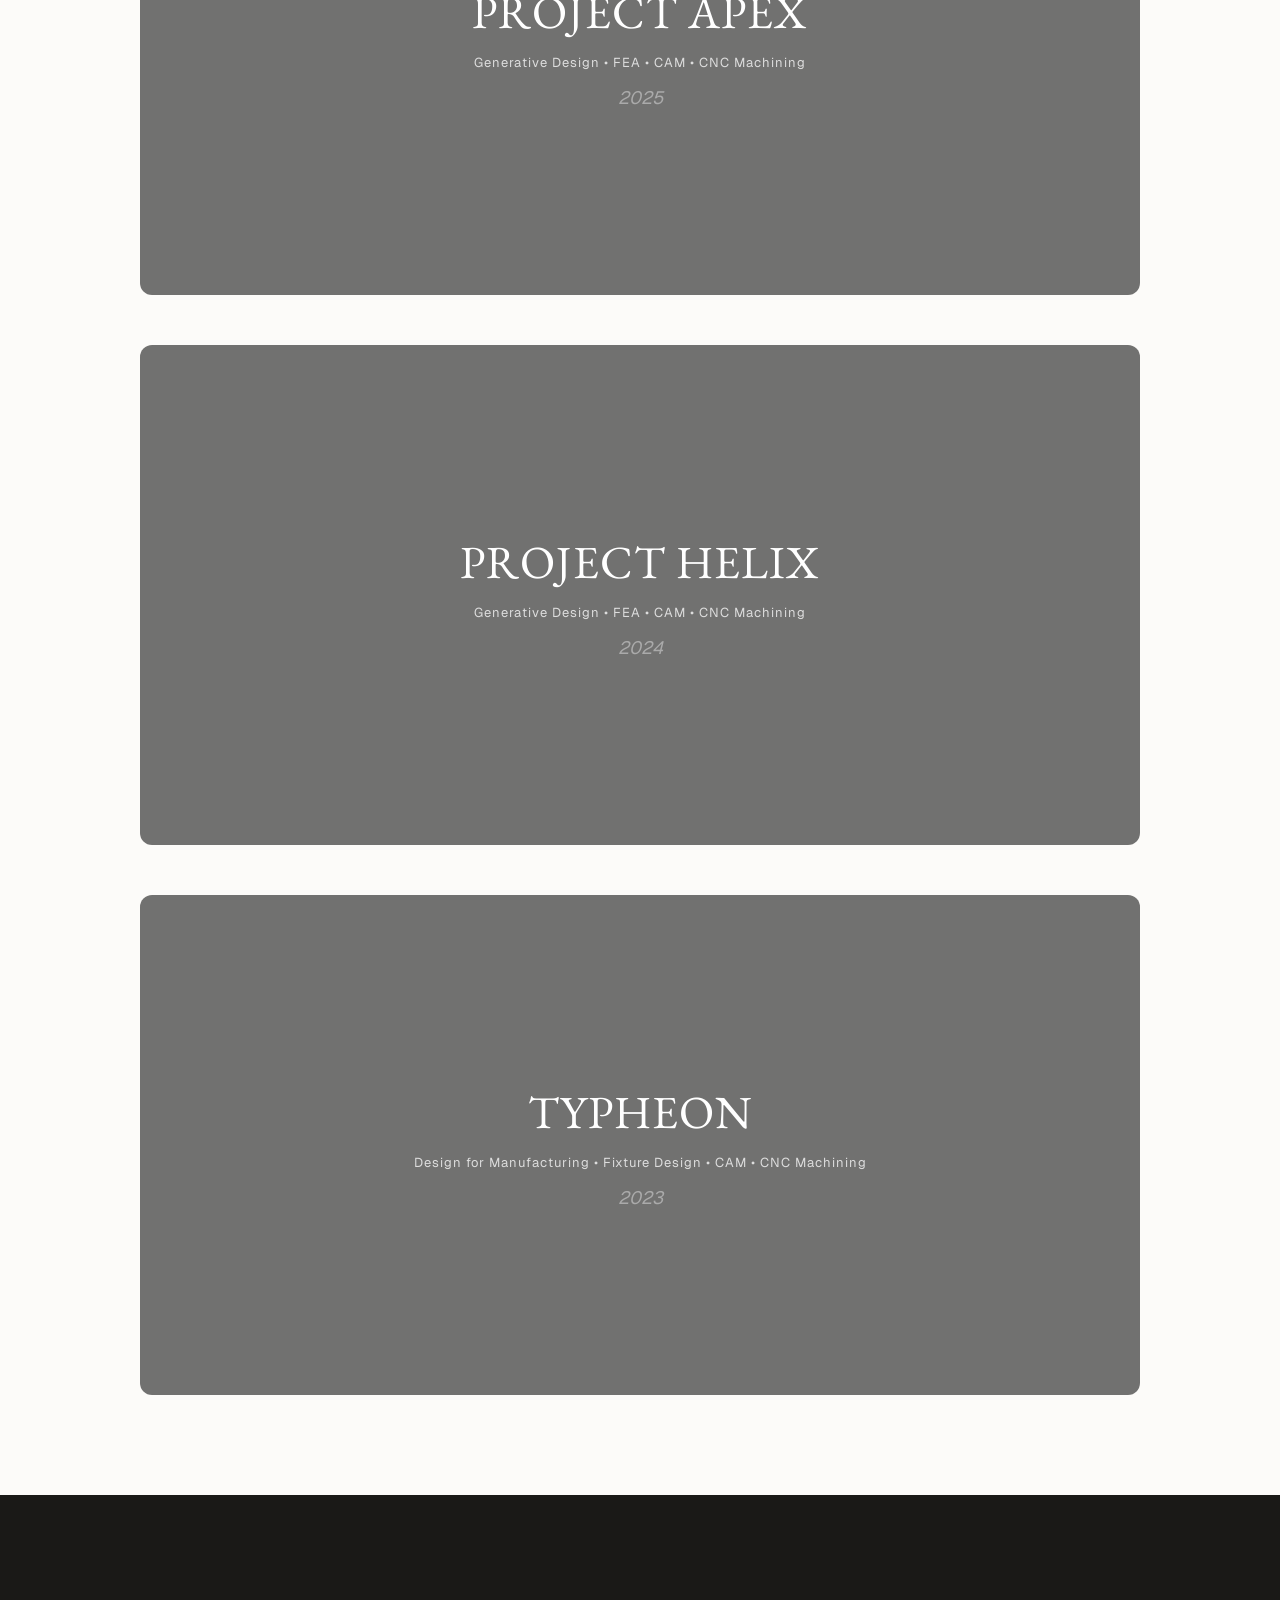
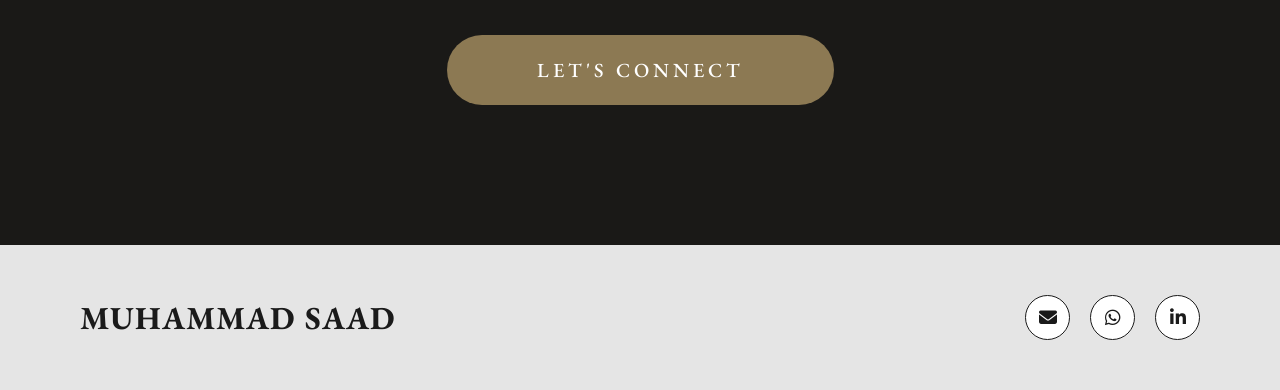
==== commit 8d5a0f33: "Add files via upload" ====
--- a/index.html
+++ b/index.html
@@ -24,10 +24,9 @@
         <span class="logo-name">Muhammad Saad</span>
       </div>
       <nav class="nav-links">
-        <a href="index.html" class="active">HOME</a>
+        <a href="index.html">HOME</a>
         <a href="work.html">PROJECTS</a>
-        <a href="#about">ABOUT ME</a>
-        <!-- Iska link baad mein adjust kar lenge -->
+        <a href="about.html">ABOUT ME</a> <!-- 🌟 linked directly to file -->
         <a href="contact.html">GET IN TOUCH</a>
       </nav>
     </header>
--- a/style.css
+++ b/style.css
@@ -452,4 +452,188 @@
     font-weight: 700 !important;          /* Elegant bold look */
     letter-spacing: 1px !important;       /* Clean spacing */
     color: #1a1a1a !important;
+}
+/* 🌟 Navbar Links Right-Alignment Fix */
+.navbar {
+    display: flex !important;
+    justify-content: space-between !important; /* Logo bilkul left aur links bilkul right par push karne ke liye */
+    align-items: center !important;
+    width: 100% !important;
+    padding: 20px 60px !important; /* Sides par proper professional spacing */
+}
+
+.nav-links {
+    display: flex !important;
+    gap: 30px !important; /* Links ke darmiyan ka gap */
+    margin-left: auto !important; /* Forcefully links ko right corner par push karne ke liye */
+}
+/* ==========================================================================
+   🌟 PREMIUM CONTACT PAGE SPLIT LAYOUT STYLE
+   ========================================================================== */
+
+.contact-main-wrapper {
+    padding-top: 140px;
+    padding-bottom: 60px;
+    display: flex;
+    justify-content: center;
+    align-items: center;
+    min-height: calc(100vh - 140px);
+    background-color: #ffffff;
+}
+
+.contact-container {
+    width: 100%;
+    max-width: 1140px;
+    padding: 0 40px;
+    display: grid;
+    grid-template-columns: 1fr 1.2fr; /* Left text 45% aur right form 55% space lega */
+    gap: 80px;
+    align-items: start;
+}
+
+/* Left Panel Text Styles */
+.contact-info-panel .contact-title {
+    font-family: 'EB Garamond', serif !important;
+    font-size: 52px !important;
+    color: #1a1a1a;
+    margin-bottom: 15px;
+}
+
+.contact-info-panel .contact-subtitle {
+    font-family: 'Geist', sans-serif;
+    font-size: 16px;
+    color: #666666;
+    line-height: 1.6;
+    margin-bottom: 40px;
+}
+
+.info-meta-list {
+    display: flex;
+    flex-direction: column;
+    gap: 25px;
+}
+
+.meta-item {
+    display: flex;
+    align-items: center;
+    gap: 20px;
+}
+
+.meta-item i {
+    font-size: 20px;
+    color: #1a1a1a;
+    width: 40px;
+    height: 40px;
+    background: #f5f5f7;
+    border-radius: 50%;
+    display: flex;
+    justify-content: center;
+    align-items: center;
+}
+
+.meta-item span {
+    display: block;
+    font-family: 'Geist', sans-serif;
+    font-size: 12px;
+    text-transform: uppercase;
+    color: #999;
+    letter-spacing: 1px;
+}
+
+.meta-item a {
+    font-family: 'Geist', sans-serif;
+    font-size: 16px;
+    color: #1a1a1a;
+    text-decoration: none;
+    font-weight: 500;
+}
+
+/* Right Panel Form Styles */
+.premium-contact-form {
+    display: flex;
+    flex-direction: column;
+    gap: 24px;
+}
+
+.form-group {
+    display: flex;
+    flex-direction: column;
+    gap: 8px;
+}
+
+.form-group label {
+    font-family: 'Geist', sans-serif;
+    font-size: 14px;
+    font-weight: 600;
+    color: #333333;
+}
+
+.form-group input, 
+.form-group textarea {
+    font-family: 'Geist', sans-serif;
+    padding: 14px 16px;
+    border: 1px solid #e1e1e1;
+    border-radius: 6px;
+    font-size: 15px;
+    background-color: #fafafa;
+    color: #1a1a1a;
+    transition: all 0.2s ease;
+}
+
+.form-group input:focus, 
+.form-group textarea:focus {
+    outline: none;
+    border-color: #ff5722; /* Focus hone par orange tint */
+    background-color: #ffffff;
+}
+
+/* Actions Layout: Attachment & Submit */
+.form-form-footer {
+    display: flex;
+    justify-content: space-between;
+    align-items: center;
+    margin-top: 10px;
+}
+
+.file-upload-wrapper input[type="file"] {
+    display: none; /* Default boring selector chupanay ke liye */
+}
+
+.file-drop-btn {
+    font-family: 'Geist', sans-serif;
+    font-size: 14px;
+    font-weight: 600;
+    color: #1a1a1a;
+    cursor: pointer;
+    display: flex;
+    align-items: center;
+    gap: 8px;
+    padding: 10px 0;
+}
+
+/* Pure Saad Ke Screenshot Jaisa Orange Button */
+.orange-submit-btn {
+    font-family: 'Geist', sans-serif;
+    background-color: #ff5722 !important; /* Premium Vibrant Orange */
+    color: #ffffff !important;
+    border: none !important;
+    padding: 14px 36px !important;
+    font-size: 15px !important;
+    font-weight: 600 !important;
+    border-radius: 6px !important;
+    cursor: pointer !important;
+    transition: background-color 0.2s ease !important;
+}
+
+.orange-submit-btn:hover {
+    background-color: #e64a19 !important; /* Halka sa dark tone hover par */
+}
+
+/* Responsive Setting for Small Screens */
+@media (max-width: 768px) {
+    .contact-container {
+        grid-template-columns: 1fr;
+        gap: 50px;
+        padding: 0 20px;
+    }
 }
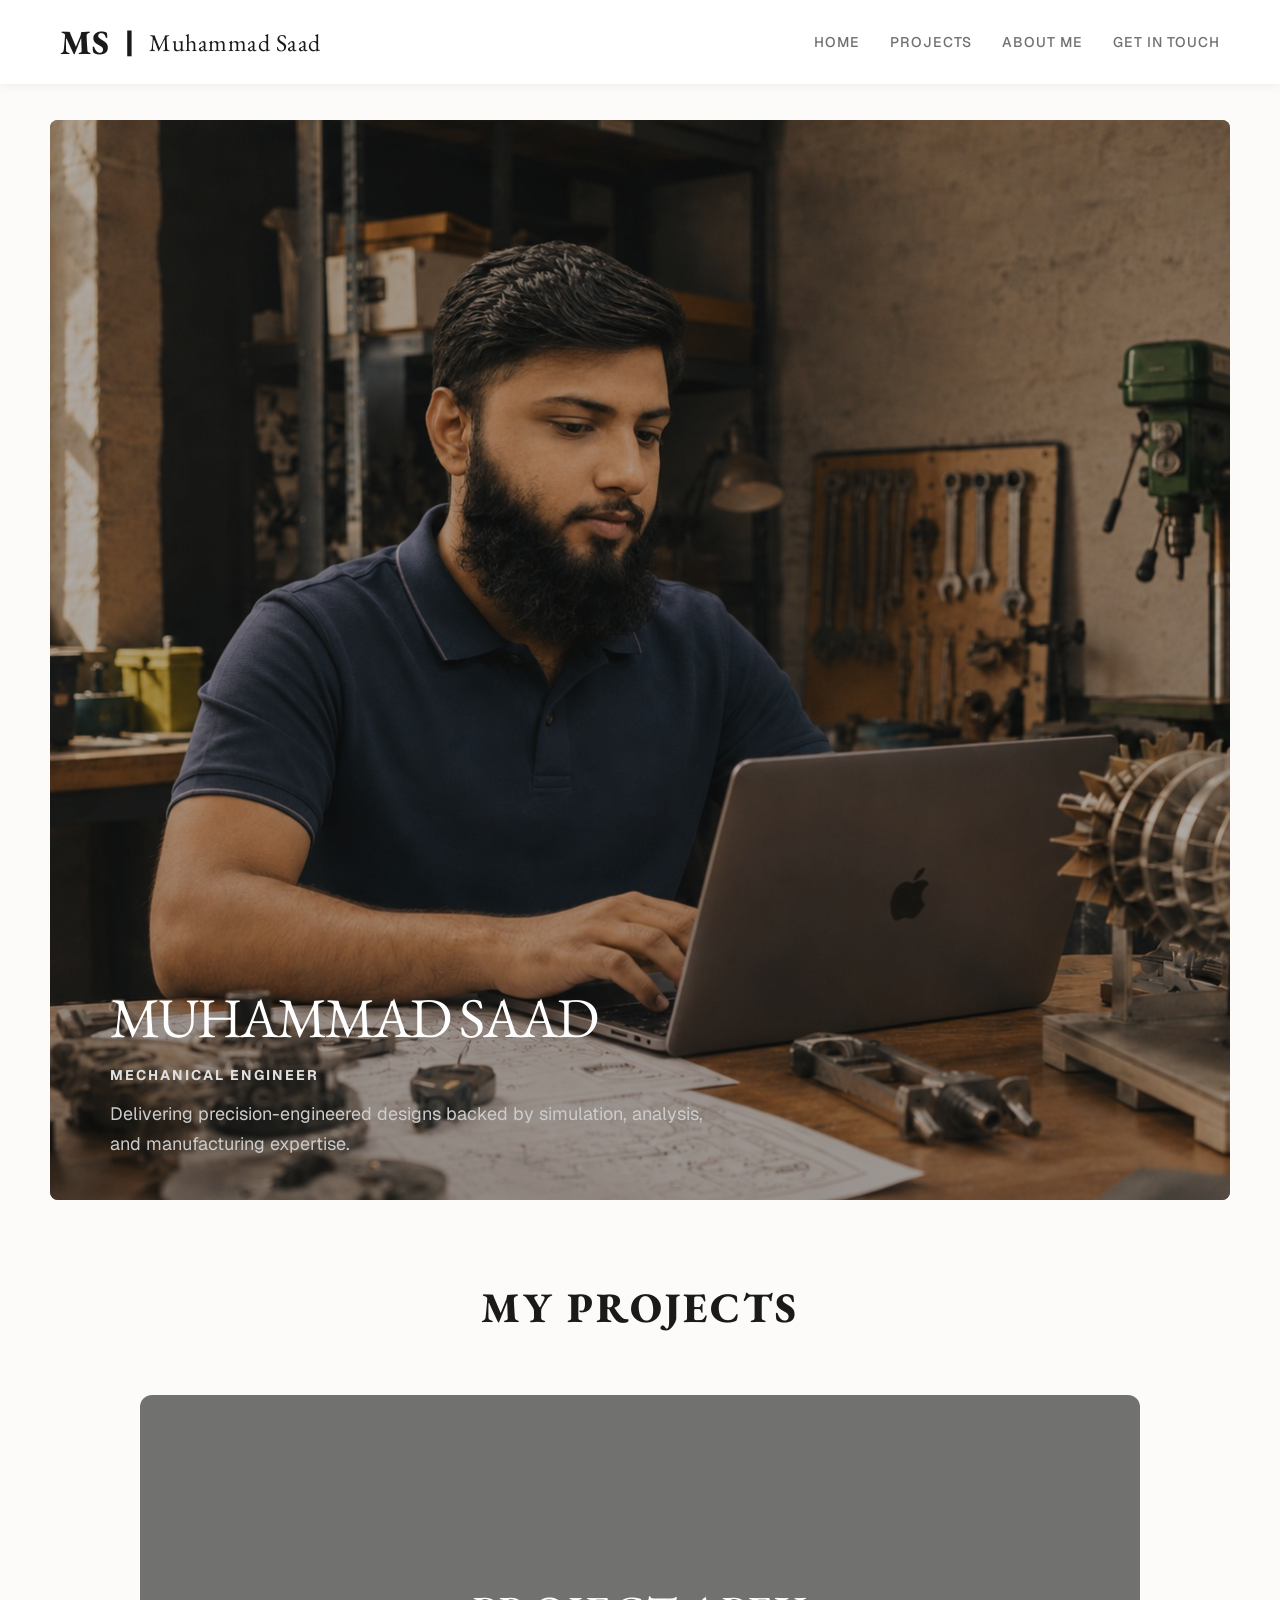
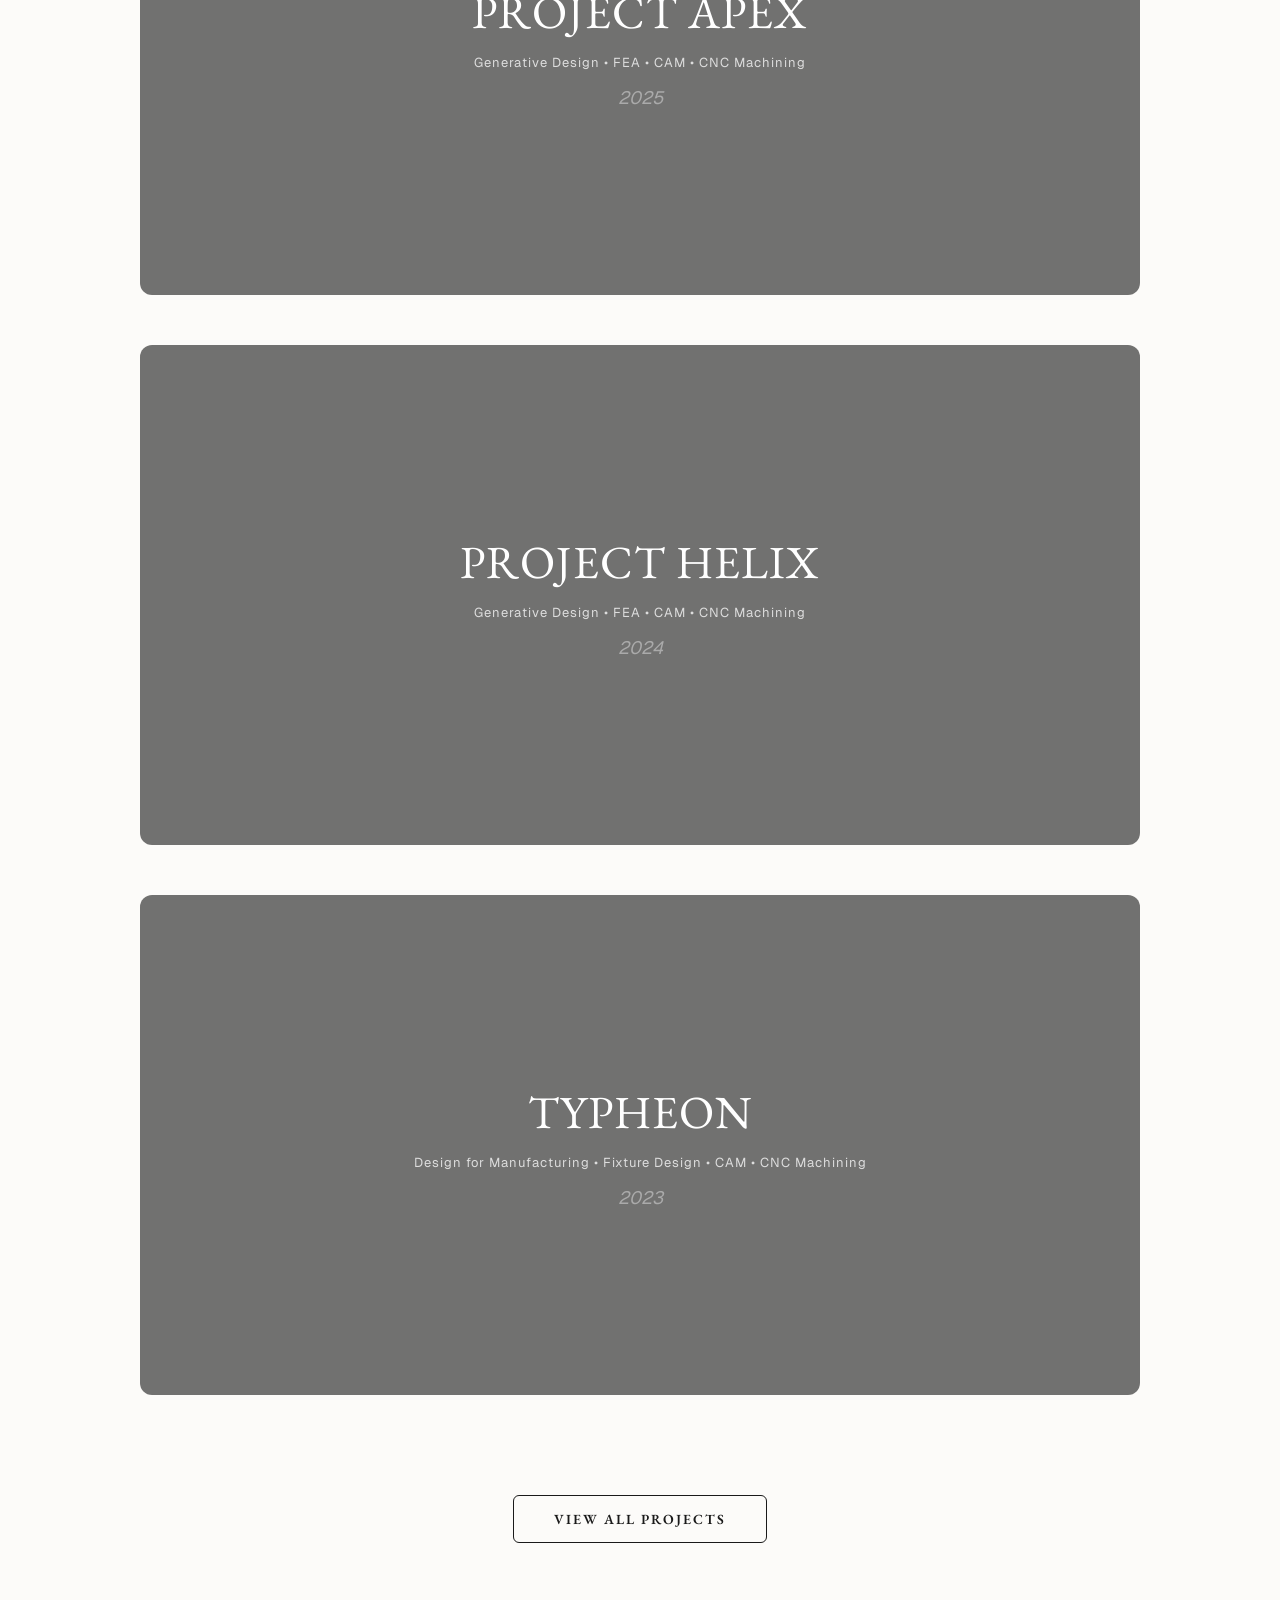
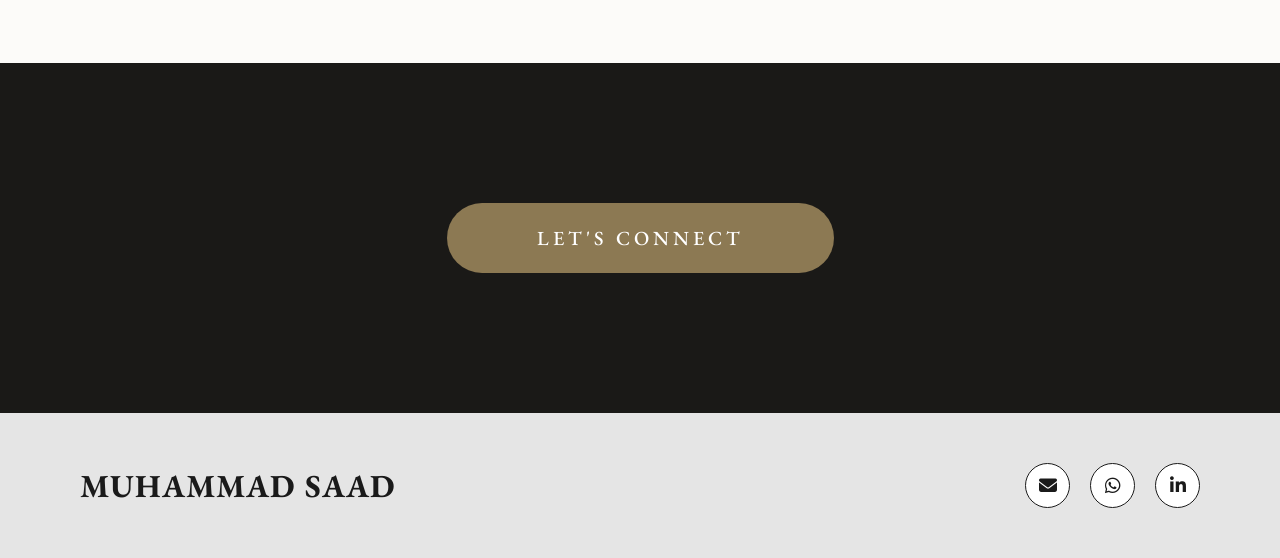
==== commit 0fb91c25: "Add files via upload" ====
--- a/index.html
+++ b/index.html
@@ -99,7 +99,9 @@
             </div>
           </div>
         </div>
-      </div>
+      <div class="view-all-container">
+        <a href="work.html" class="view-all-btn">VIEW ALL PROJECTS</a>
+    </div>
     </section>
 
     <!-- FOOTER SECTION -->
--- a/style.css
+++ b/style.css
@@ -636,4 +636,31 @@
         gap: 50px;
         padding: 0 20px;
     }
+}
+/* --- VIEW ALL BUTTON STYLING --- */
+.view-all-container {
+    display: flex;
+    justify-content: center;
+    margin-top: 50px; /* Projects grid aur button ke darmiyan gap */
+    margin-bottom: 20px;
+}
+
+.view-all-btn {
+    font-family: 'EB Garamond', serif !important;
+    font-size: 14px;
+    font-weight: 600;
+    text-transform: uppercase;
+    letter-spacing: 2px;
+    color: #1a1a1a;
+    text-decoration: none;
+    padding: 14px 40px;
+    border: 1px solid #1a1a1a;
+    border-radius: 6px;
+    transition: all 0.3s ease;
+}
+
+.view-all-btn:hover {
+    background-color: #1a1a1a;
+    color: #ffffff;
+    cursor: pointer;
 }
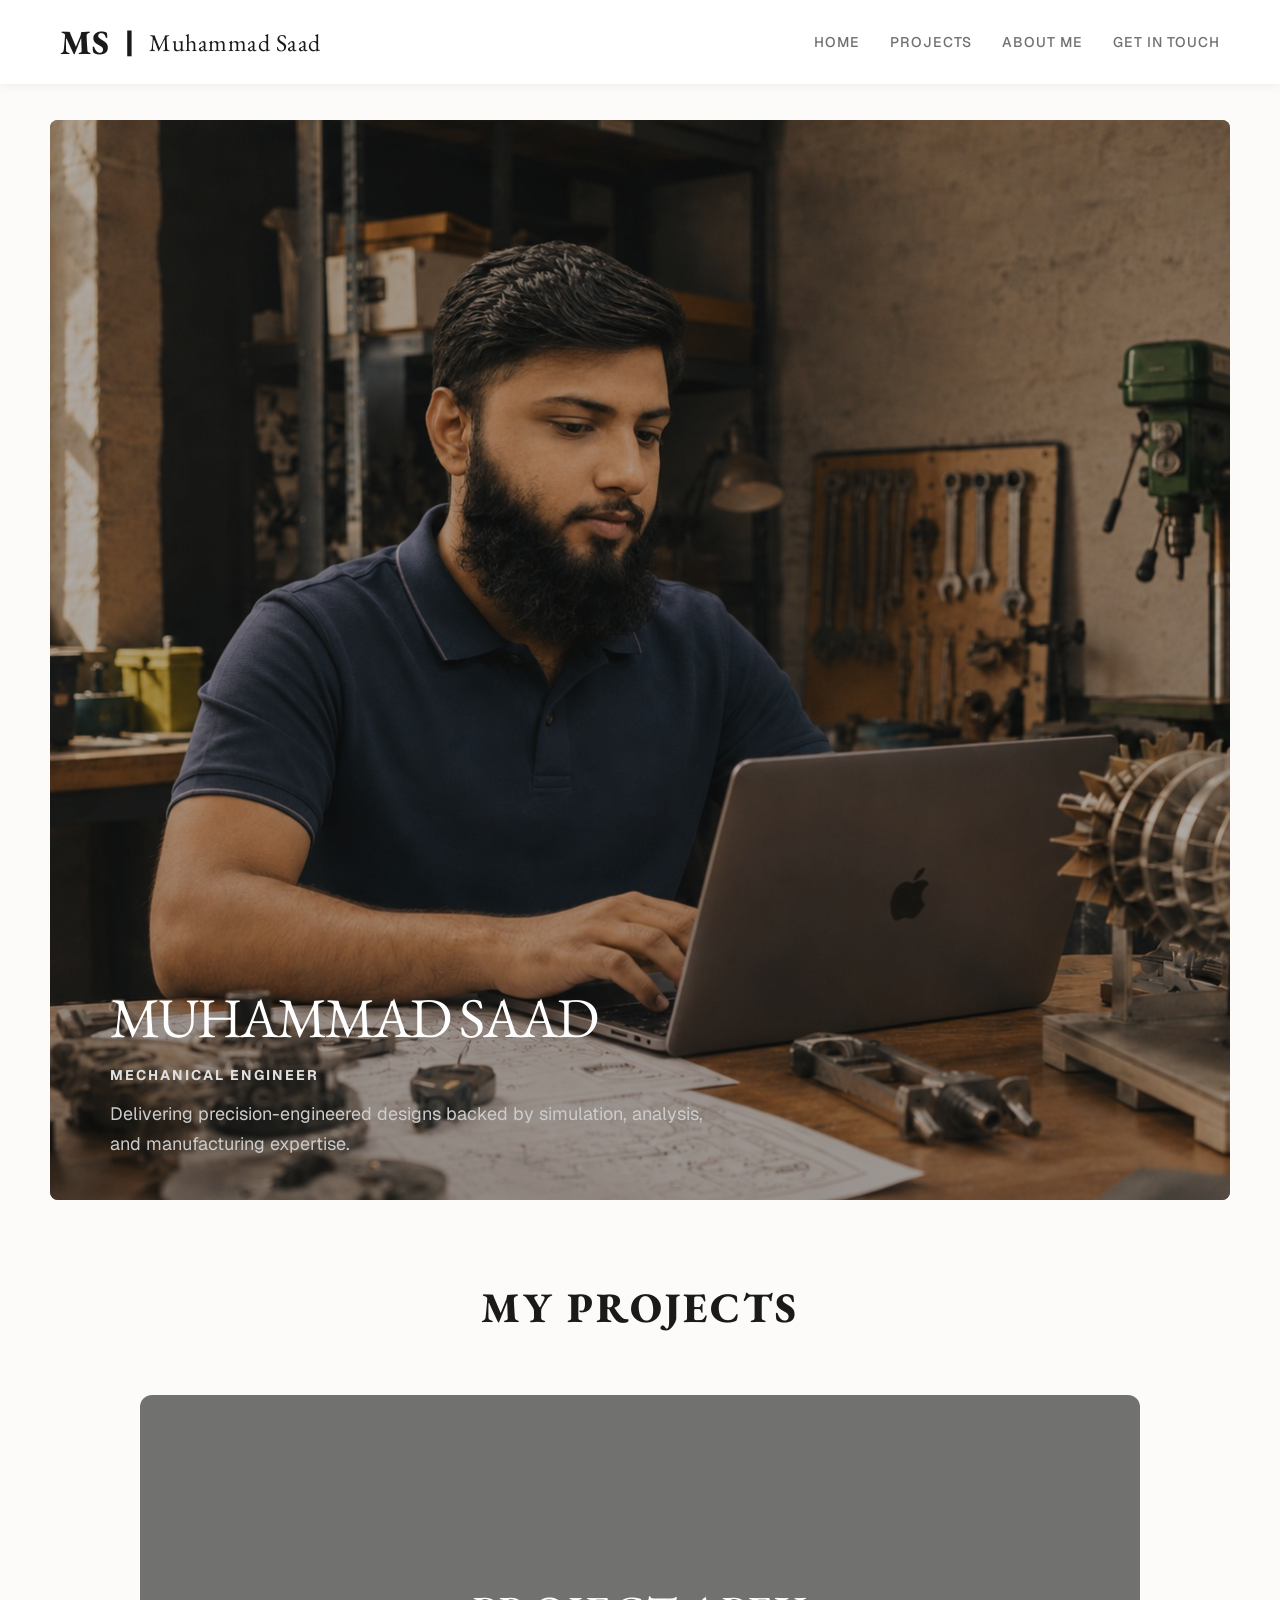
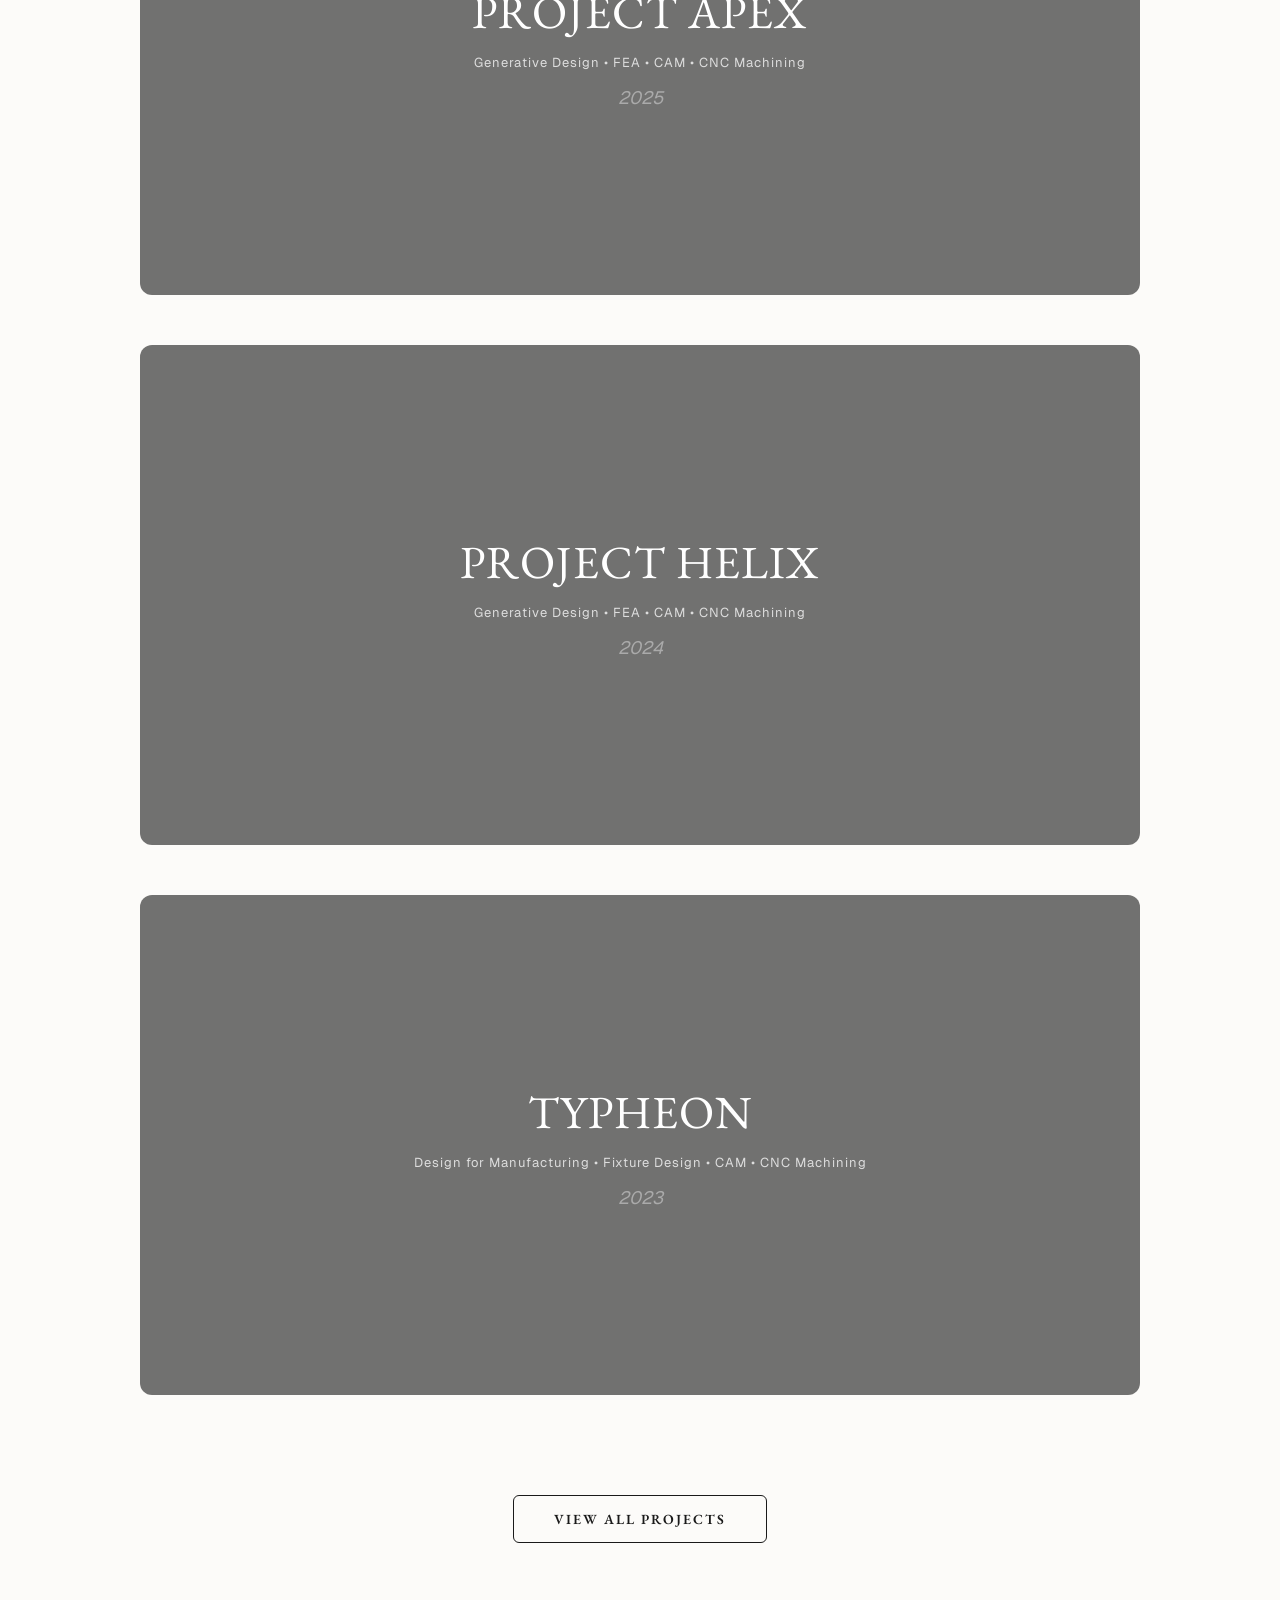
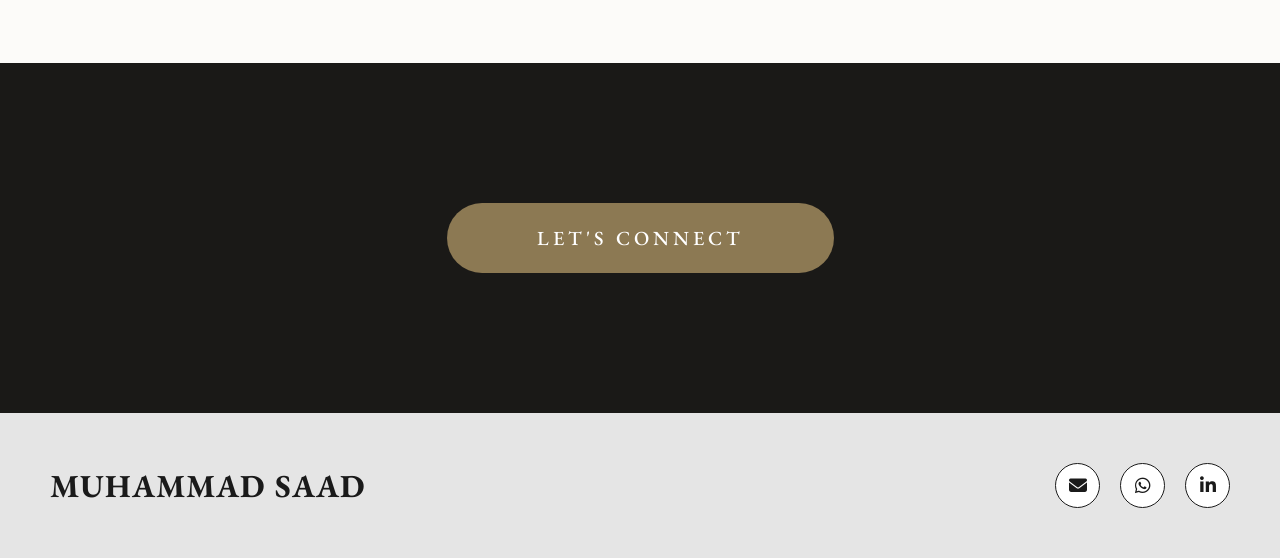
==== commit d3886b6b: "Add files via upload" ====
--- a/index.html
+++ b/index.html
@@ -23,6 +23,12 @@
         <span class="logo-divider-line">|</span>
         <span class="logo-name">Muhammad Saad</span>
       </div>
+      <!-- Hamburger Icon -->
+    <div class="hamburger" onclick="toggleMenu()">
+        <span></span>
+        <span></span>
+        <span></span>
+    </div>
       <nav class="nav-links">
         <a href="index.html">HOME</a>
         <a href="work.html">PROJECTS</a>
@@ -139,5 +145,11 @@
         </div>
       </div>
     </footer>
+    <script>
+    function toggleMenu() {
+        const navLinks = document.querySelector('.nav-links');
+        navLinks.classList.toggle('active');
+    }
+</script>
   </body>
 </html>
--- a/style.css
+++ b/style.css
@@ -5,6 +5,12 @@
     box-sizing: border-box;
 }
 
+/* Website ki tamam images ko responsive banane ke liye */
+img {
+    max-width: 100%;
+    height: auto;
+    display: block; /* Is se image ke neeche jo thodi si extra jagah (gap) hoti hai, wo khatam ho jati hai */
+}
 body {
     background-color: #fcfbf9; 
     color: #1a1a1a;
@@ -327,12 +333,13 @@
 }
 
 .footer-light-container {
-    max-width: 1200px;
+    max-width: 4000px;
     margin: 0 auto;
-    padding: 0 40px;
-    display: flex;
-    justify-content: space-between;
-    align-items: center;
+    width: 100% !important;
+    display: flex !important;
+    justify-content: space-between !important;
+    align-items: center !important;
+    padding: 0 50px !important;
 }
 
 /* Email aur LinkedIn icon ke darmiyan gap */
@@ -583,7 +590,7 @@
 .form-group input:focus, 
 .form-group textarea:focus {
     outline: none;
-    border-color: #ff5722; /* Focus hone par orange tint */
+    border-color: #8c7953 ; /* Focus hone par orange tint */
     background-color: #ffffff;
 }
 
@@ -611,10 +618,9 @@
     padding: 10px 0;
 }
 
-/* Pure Saad Ke Screenshot Jaisa Orange Button */
 .orange-submit-btn {
     font-family: 'Geist', sans-serif;
-    background-color: #ff5722 !important; /* Premium Vibrant Orange */
+    background-color: #8c7953 !important; /* Premium Vibrant Orange */
     color: #ffffff !important;
     border: none !important;
     padding: 14px 36px !important;
@@ -623,10 +629,15 @@
     border-radius: 6px !important;
     cursor: pointer !important;
     transition: background-color 0.2s ease !important;
+    
+    /* Ye 3 lines center aur gap ke liye hain: */
+    display: block;
+    margin: 20px auto 0 auto; 
+    width: fit-content; 
 }
 
 .orange-submit-btn:hover {
-    background-color: #e64a19 !important; /* Halka sa dark tone hover par */
+    background-color:#6b5b3d !important; /* Halka sa dark tone hover par */
 }
 
 /* Responsive Setting for Small Screens */
@@ -663,4 +674,350 @@
     background-color: #1a1a1a;
     color: #ffffff;
     cursor: pointer;
-}+}
+/* About page ke title ko Projects page jaisa banane ke liye */
+.about-hero h1 {
+    font-family: 'EB Garamond', serif !important; /* Wahi font jo MY PROJECTS ka hai */
+    font-size: 42px !important;                 /* Sahi size */
+    text-transform: uppercase;                 /* Agar MY PROJECTS uppercase mein hai */
+    letter-spacing: 2px;
+    margin-bottom: 20px;
+}
+.about-hero p {
+    font-size: 18px !important;      /* Paragraph ka size barha diya */
+    color: #444 !important;       /* Thoda dark color taake parhne mein asaan ho */
+    line-height: 1.7;
+    max-width: 800px;
+    margin: 0 auto;
+}
+.about-main-wrapper {
+    /* 180px ko tab tak adjust karein jab tak gap 'work.html' jaisa na ho jaye */
+    padding-top: 80px !important; 
+    max-width: 1000px;
+    margin: 0 auto;
+    text-align: center;
+}
+/* --- About Page Stats Grid --- */
+.stats-grid {
+    display: grid;
+    margin-top: 60px;
+    margin-bottom: 30px;
+    grid-template-columns: repeat(4, 1fr); /* 4 horizontal boxes */
+    gap: 30px;
+    background-color: none; /* black background */
+    justify-content: left; /* Center align */
+    flex-wrap: wrap; /* Responsive ke liye */
+    
+}
+
+.stat-card {
+    flex: 1; /* Boxes ko equal width dene ke liye */
+    min-width: 150px;        /* Kam se kam itni width ho */
+    max-width: 250px;        /* Zada se zada itni width ho (taake bohot bade na hon) */
+    text-align: center;
+    border: none; /* Border boxes ke liye */
+    box-shadow: 0 10px 20px rgb(24, 27, 12); /* Halki si shadow */
+    padding: 30px;
+    display: flex;
+    flex-direction: column; /* Text upar, number neeche */
+    transition: transform 0.3s ease; /* Hover effect ke liye */
+    border-radius: 8px;
+    
+}
+.stat-card:hover {
+    transform: translateY(-5px); /* Hover karne par box thoda upar uthega */
+    box-shadow: 0 10px 20px rgb(24, 27, 12); /* Halki si shadow */
+}
+.stat-text {
+    font-size: 20px;
+    color: #000000;
+    margin-bottom: 10px;
+    text-transform: uppercase;
+    font-weight: 700; /* Text ko bold kiya */
+    font-family: 'EB Garamond', serif; /* Title wala font style apply kiya */
+}
+
+.stat-number {
+    font-size: 15px;
+    color: #000000;
+    margin: 0;
+    font-weight: 400; /* Numbers ko simple/light rakha taake text highlight ho */
+}
+
+.professional-profile {
+    padding: 60px 10%;
+    max-width: 900px;
+    margin: 0 auto;
+    text-align: center; /* Text ko center karne ke liye */
+}
+
+.professional-profile h2 {
+    font-family: 'EB Garamond', serif;
+    font-size: 32px;
+    margin-bottom: 20px;
+    color: #333;
+/* Heading ke niche ek subtle underline add karne ke liye */
+    color: #1a1a1a;
+    display: inline-block;
+    letter-spacing: -0.5px; /* Modern compact look */
+}
+
+.professional-profile p {
+    font-family: 'Geist', sans-serif;
+    font-size: 18px;
+    line-height: 1.8;
+    color: #444;
+    margin-bottom: 25px;
+    max-width: 800px;          /* Text line ko zyada lamba hone se roke ga */
+    margin-left: auto;         /* Center align */
+    margin-right: auto;
+}
+/* Paragraph (Content) ki styling */
+.exp-content p {
+    font-size: 16px;            /* Professional Profile paragraph ke size se match */
+    font-family: 'Geist', sans-serif; /* Wahi font style */
+    line-height: 1.8;
+    color: #666;
+    margin-top: 10px;
+}
+/* Research section ke ul/li ko target karein */
+.box-content ul {
+    list-style-type: none; /* Ya jo bhi aap use kar rahi hain */
+    padding: 0;    /* Dots aur text ke darmiyan jagah kam karne ke liye */ 
+    margin: 0 ;        /* Center align rakhne ke liye */
+    text-align: center; /* Poori list ko center karne ke liye */
+}
+
+.box-content li {
+    display: inline-block; /* Element sirf text jitni jagah le ga */
+    width: auto;           /* Width ko auto par set karein */
+    padding-bottom: 5px;   /* Text aur line ke beech thoda gap */
+    margin-bottom: 10px;   /* Lines ke darmiyan vertical gap */
+    border-bottom: 1px solid #e0e0e0; /* Sirf text ke neeche line */
+    display: block;        /* Agar aap chahti hain ke har item nayi line par ho */
+    width: fit-content;    /* Line ki width text ke barabar ho jaye gi */
+    margin-left: auto;     /* Center align karne ke liye */
+    margin-right: auto;
+}
+/* --- Expertise Section Layout --- */
+.expertise-content {
+    padding: 60px 10%;
+}
+
+
+.exp-item h3 {
+    font-size: 20px;
+    margin-bottom: 10px;
+    color: #333;
+}
+
+.exp-item p {
+    font-size: 16px;
+    line-height: 1.6;
+    color: #666;
+}
+.expertise-grid {
+    display: grid;
+    grid-template-columns: 1fr 1fr;
+    gap: 30px;
+    /* Yeh line box expansion ka masla hal kar degi */
+    align-items: start; 
+    margin-bottom: 50px; /* Boxes ke darmiyan gap */
+}
+.exp-box {
+    border: none; /* Border ko hata diya */
+    box-shadow: 0 4px 15px rgba(24, 27, 12, 1.0); /* Soft premium shadow */
+    padding: 30px;              /* Thoda zyada space */
+    background: #ffffff; /* White background */
+    margin-bottom: 5px;
+    transition: transform 0.3s ease, box-shadow 0.3s ease;
+    border-radius: 8px; /* Halki si round edges */
+    height: auto; /* Box height ko equal rakhe */
+    display: flex;
+    border-left: 5px solid #313526; 
+    flex-direction: column;
+    justify-content: center; /* Text ko center align karne ke liye */
+    min-height: 120px; /* Aap ise apni marzi se adjust kar sakti hain */
+}
+/* Jab box par mouse jaye toh thoda highlight ho */
+.exp-box:hover {
+    transform: translateY(-5px);
+    box-shadow: 0 8px 25px rgba(24, 27, 12, 1.0);
+}
+.expertise-section h2 {
+    font-family: 'EB Garamond', serif !important; /* Wahi font jo Professional Profile ka hai */
+    font-size: 32px !important;                 /* Professional Profile heading size ke barabar */
+    text-align: center;
+    color: #333;
+    margin-bottom: 50px;
+}
+.exp-content {
+    margin-top: 20px;
+    border-top: 1px solid #e0e0e0; /* Ek halki si line content ke upar */
+    display: none; /* Default mein text chhupa hua hai */
+    padding-top: 20px;
+    color: #666;
+    
+}
+
+/* Responsive adjustment for small screens */
+@media (max-width: 768px) {
+    .stats-grid, .expertise-grid {
+        grid-template-columns: 1fr; /* Mobile par 1 column */
+    }
+}
+
+.toggle-btn {
+    width: 100%;
+    background: none;
+    border: none;
+    text-align: left;
+    font-size: 20px;           
+    font-family: 'EB Garamond', serif; 
+    font-weight: 600;
+    cursor: pointer;
+    display: flex;
+    justify-content: space-between;
+    color: #333;
+    padding: 0; 
+    outline: none;
+}
+
+.arrow-icon {
+    width: 20px;
+    height: 30px;
+    margin-left: auto;
+    transition: transform 0.3s ease; /* Smooth rotation ke liye */    
+    color: #555;    
+    font-weight: 700; /* Arrow ko thoda bold karne ke liye */         
+   
+}
+
+/* Jab box open ho, arrow ko rotate karne ke liye */
+.active .arrow-icon {
+    transform: rotate(180deg);
+}
+.toggle-wrapper {
+    background: #ffffff;
+    border: 1px solid #e0e0e0;
+    border-radius: 16px;
+    box-shadow: 0 4px 20px rgba(0, 0, 0, 0.04);
+    margin-bottom: 20px;
+    overflow: hidden; /* Ye ensure karega ke andar ka content bahar na nikle */
+}
+
+/* Premium Card (Buttons ke liye) */
+.toggle-btn.premium-card {
+    width: 100%;
+    display: flex;
+    justify-content: space-between;
+    align-items: center;
+    background: #ffffff;
+    padding: 25px 30px;
+    border: none;            /* Border hata dein */
+    box-shadow: none;        /* Shadow hata dein */
+    border-radius: 0;        /* Wrapper ka radius follow karega */
+    cursor: pointer;
+    margin-bottom: 0;        /* Wrapper ke sath chipka rahe */
+    font-family: 'EB Garamond', serif;
+    font-size: 24px;
+    font-weight: 600;
+}
+.box-content {
+    display: none;
+    padding: 0 30px 25px 30px; /* Upar se 0 taake button ke sath mil jaye */
+    background: #ffffff;
+    border-top: 1px solid #e0e0e0; /* Button aur content ke beech halki line */
+    padding-top: 20px;
+    margin: 0 30px; /* Center align */
+     
+}
+.accordion-content {
+    display: none; /* Sabse pehle sab band */
+}s
+
+
+.technical-competencies {
+    padding: 60px 20%;
+    background-color:  #ffffff; /* Halka grey background taake ye section alag lage */
+    }
+/* Technical Competencies heading ki styling */
+.technical-competencies h2 {
+    font-family: 'EB Garamond', serif !important; /* Sub-headings wala font */
+    font-size: 32px !important;
+    text-align: center;
+    color: #333;
+    margin-bottom: 40px; /* Ye margin sub-headings ke sath gap barha dega */
+
+}
+
+.competency-grid {
+    display: grid;
+    grid-template-columns: repeat(3, 1fr); /* Teen columns */
+    gap: 100px;
+    row-gap: 30px;
+    align-items: start;
+    
+}
+.comp-box h3 {
+    font-family: 'EB Garamond', serif !important;
+    font-size: 24px !important;
+    margin-bottom: 25px;
+    color: #333; /* Saad ka signature orange color */
+    text-align: center;
+    font-weight: 1000;
+}
+
+.comp-box ul {
+    list-style: none; /* Bullet points hataye */
+    padding: 0;
+}
+
+.comp-box ul li {
+    font-family: 'Geist', sans-serif;
+    font-size: 15px;
+    padding: 8px 0;
+    font-weight: 300;
+}
+.comp-box ul li span { 
+    color: #1a1a1a;
+     margin-right: 10px; 
+     font-weight: bold;
+     }
+     .additional-info {
+    padding: 80px 10%;
+    background-color: #ffffff; /* Clean white background */
+}
+/* Hamburger ka design */
+.hamburger {
+    display: none; /* Desktop par hide */
+    flex-direction: column;
+    cursor: pointer;
+    gap: 5px;
+}
+
+.hamburger span {
+    width: 25px;
+    height: 3px;
+    background-color: #1a1a1a;
+}
+
+/* Mobile Screen ka code */
+@media (max-width: 768px) {
+    .hamburger { display: flex; } /* Mobile par show */
+    
+    .nav-links {
+        display: none; /* Default band */
+        flex-direction: column;
+        position: absolute;
+        top: 70px;
+        left: 0;
+        width: 100%;
+        background: white;
+        text-align: center;
+        padding: 20px 0;
+        box-shadow: 0 5px 10px rgba(0,0,0,0.1);
+    }
+    
+    .nav-links.active { display: flex; } /* JavaScript se toggle hoga */
+}
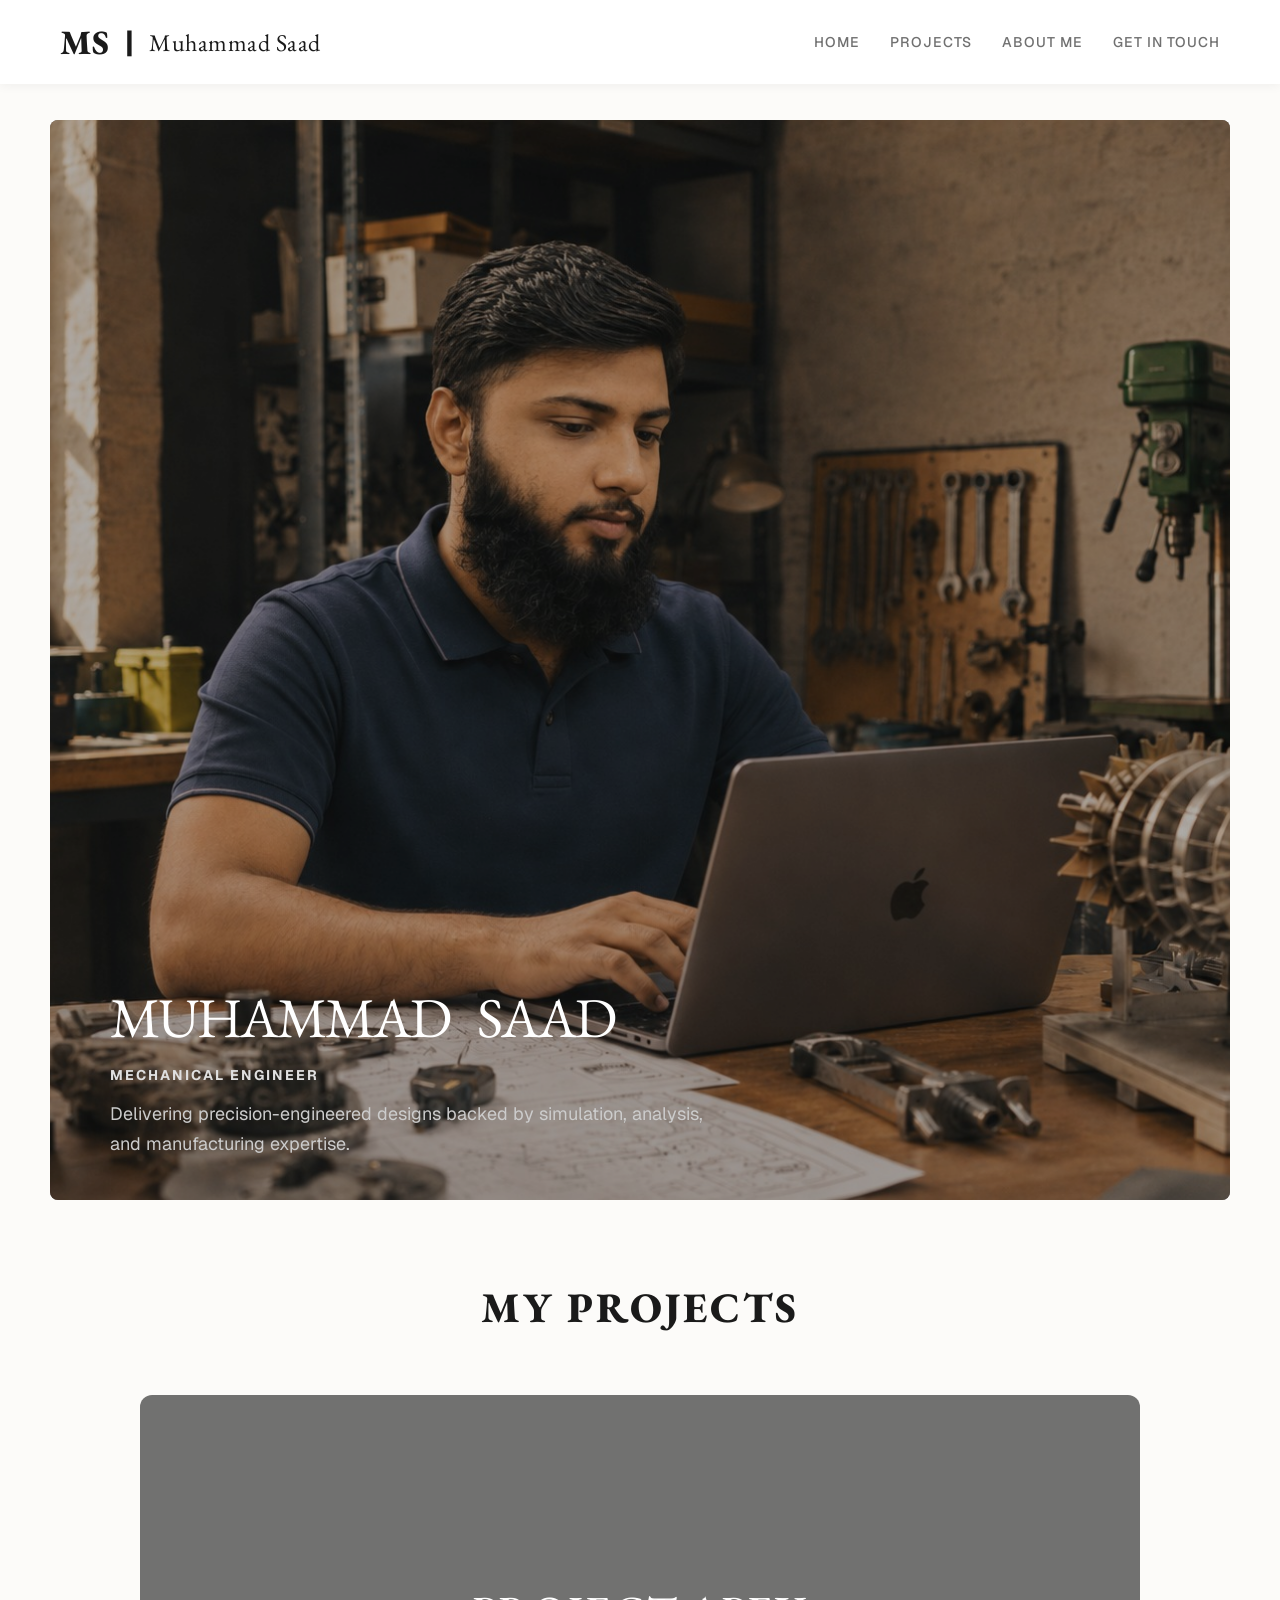
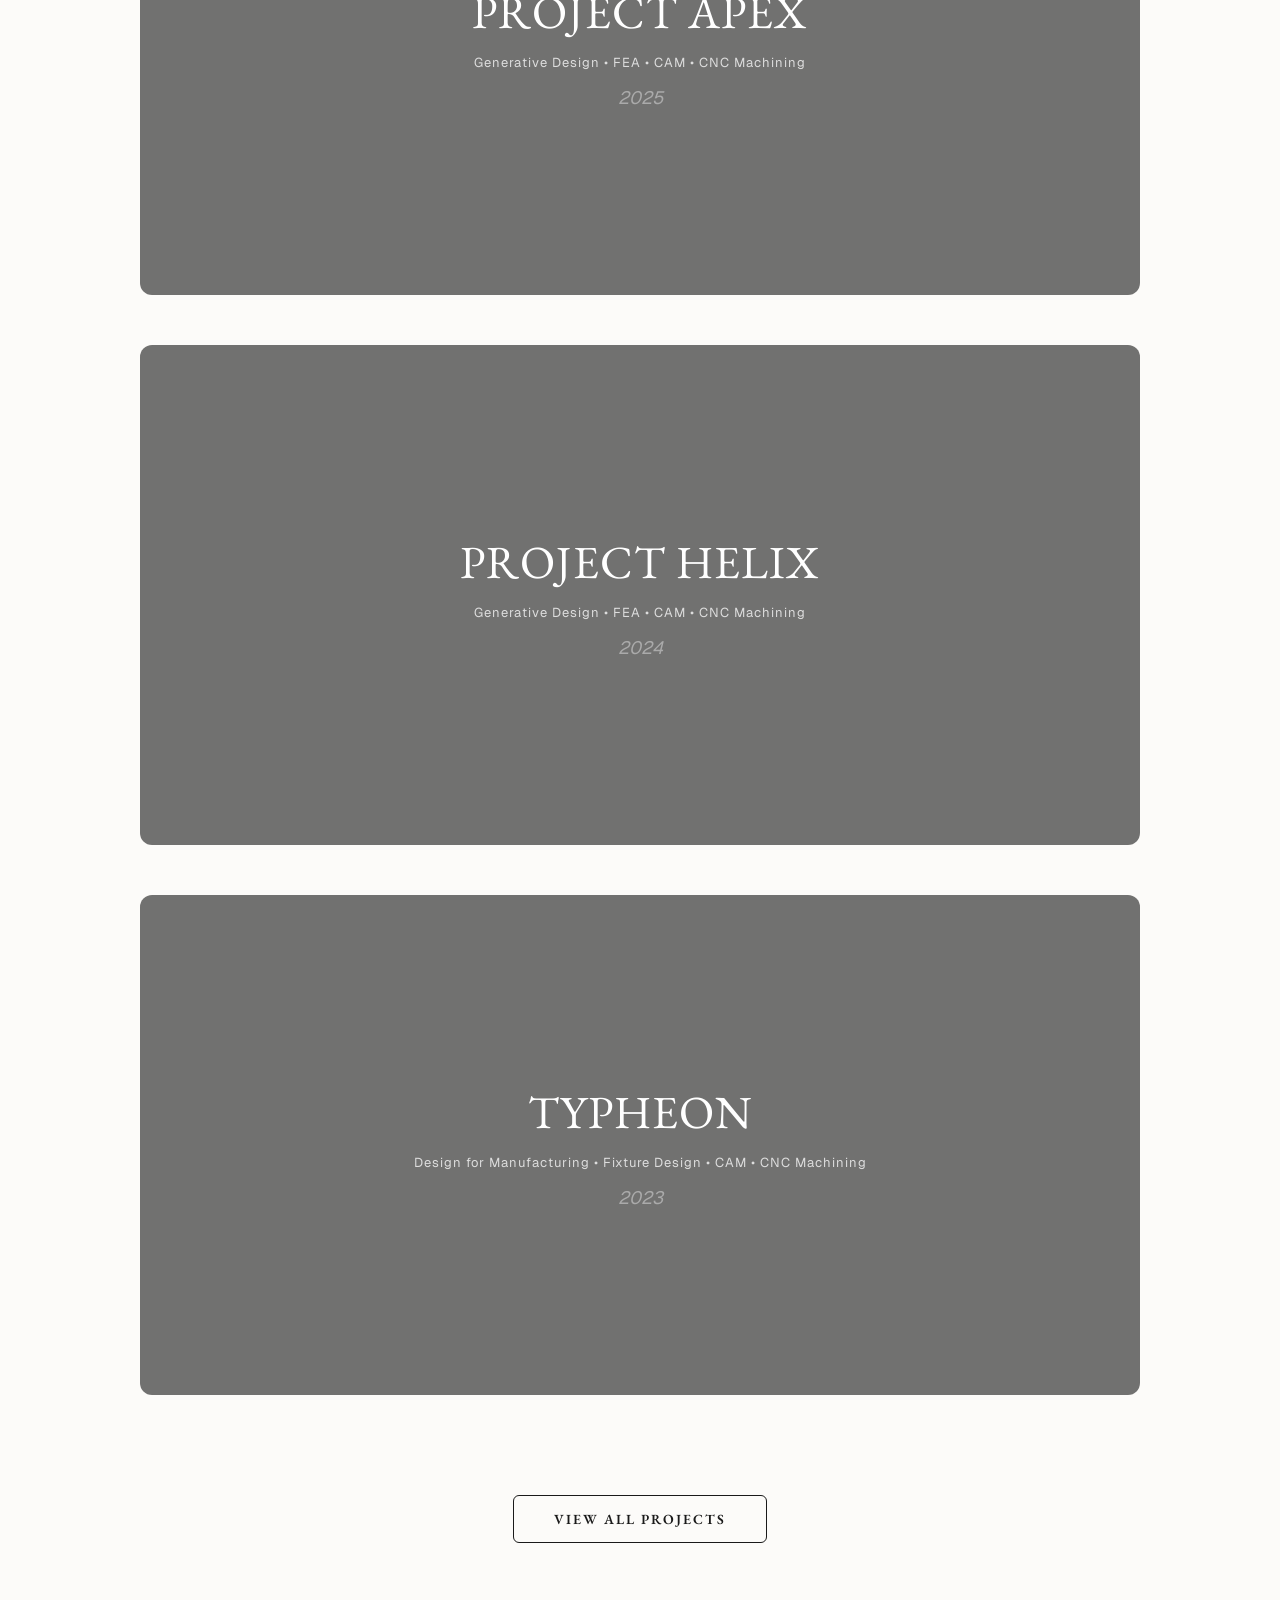
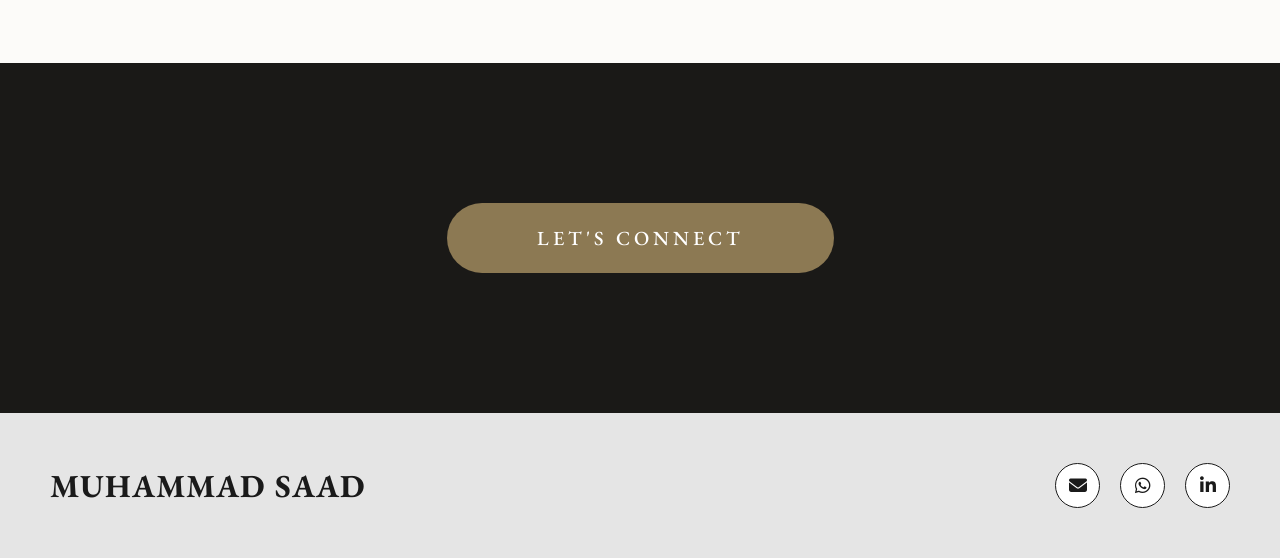
==== commit 06497534: "Add files via upload" ====
--- a/index.html
+++ b/index.html
@@ -24,12 +24,12 @@
         <span class="logo-name">Muhammad Saad</span>
       </div>
       <!-- Hamburger Icon -->
-    <div class="hamburger" onclick="toggleMenu()">
-        <span></span>
-        <span></span>
-        <span></span>
+    <div class="hamburger" id="hamburger">
+        <span class="bar"></span>
+        <span class="bar"></span>
+        <span class="bar"></span>
     </div>
-      <nav class="nav-links">
+      <nav class="nav-links" id="nav-links">
         <a href="index.html">HOME</a>
         <a href="work.html">PROJECTS</a>
         <a href="about.html">ABOUT ME</a> <!-- 🌟 linked directly to file -->
@@ -44,7 +44,7 @@
       </div>
 
       <div class="hero-content-shifted">
-        <h1 class="main-title">MUHAMMAD SAAD</h1>
+        <h1 class="main-title">MUHAMMAD&nbsp;&nbsp;&nbsp;SAAD</h1>
         <p class="main-subtitle">Mechanical Engineer</p>
         <p class="one-line-desc">
           Delivering precision-engineered designs backed by simulation,
@@ -146,10 +146,20 @@
       </div>
     </footer>
     <script>
-    function toggleMenu() {
-        const navLinks = document.querySelector('.nav-links');
-        navLinks.classList.toggle('active');
-    }
-</script>
-  </body>
+    const hamburger = document.getElementById("hamburger");
+    const navLinks = document.getElementById("nav-links");
+
+    // Hamburger click event
+    hamburger.addEventListener("click", () => {
+        hamburger.classList.toggle("active");
+        navLinks.classList.toggle("active");
+    });
+
+    // Links click event (Menu band karne ke liye)
+    document.querySelectorAll(".nav-links a").forEach(n => n.addEventListener("click", () => {
+        hamburger.classList.remove("active");
+        navLinks.classList.remove("active");
+    }));
+</script>  
+</body>
 </html>
--- a/style.css
+++ b/style.css
@@ -640,14 +640,7 @@
     background-color:#6b5b3d !important; /* Halka sa dark tone hover par */
 }
 
-/* Responsive Setting for Small Screens */
-@media (max-width: 768px) {
-    .contact-container {
-        grid-template-columns: 1fr;
-        gap: 50px;
-        padding: 0 20px;
-    }
-}
+
 /* --- VIEW ALL BUTTON STYLING --- */
 .view-all-container {
     display: flex;
@@ -860,13 +853,6 @@
     
 }
 
-/* Responsive adjustment for small screens */
-@media (max-width: 768px) {
-    .stats-grid, .expertise-grid {
-        grid-template-columns: 1fr; /* Mobile par 1 column */
-    }
-}
-
 .toggle-btn {
     width: 100%;
     background: none;
@@ -988,36 +974,343 @@
     padding: 80px 10%;
     background-color: #ffffff; /* Clean white background */
 }
-/* Hamburger ka design */
+
+/* Hamburger Icon Styles */
 .hamburger {
     display: none; /* Desktop par hide */
-    flex-direction: column;
     cursor: pointer;
-    gap: 5px;
-}
-
-.hamburger span {
+}
+
+.bar {
+    display: block;
     width: 25px;
     height: 3px;
+    margin: 5px auto;
     background-color: #1a1a1a;
-}
-
-/* Mobile Screen ka code */
+    transition: all 0.3s ease-in-out;
+}
+
+/* Cross Animation */
+.hamburger.active .bar:nth-child(2) { opacity: 0; }
+.hamburger.active .bar:nth-child(1) { transform: translateY(8px) rotate(45deg); }
+.hamburger.active .bar:nth-child(3) { transform: translateY(-8px) rotate(-45deg); }
+/* Sirf Desktop ke liye */
+@media (min-width: 769px) {
+    .nav-links {
+        display: flex !important; /* Desktop par hamesha dikhayega */
+    }
+}
+/* Mobile Menu Styles */
 @media (max-width: 768px) {
-    .hamburger { display: flex; } /* Mobile par show */
+    .navbar {
+        display: flex !important;
+        justify-content: space-between !important; /* Dono ko opposite corners par rakhega */
+        align-items: center !important;
+        padding: 20px 20px !important; /* Padding adjust karein */
+        width: 100% !important;
+    }
+    .custom-logo {
+        flex: 1; /* Logo ko apni jagah lene dein */
+        font-size: 16px; /* Agar text bada hai to chota karein */
+        white-space: nowrap; /* Text ko line break nahi karne dega */
+    }
+    .hamburger { 
+        margin-left: 20px; /* Logo aur icon ke darmiyan gap */
+        display: block !important;
+
+    } 
     
     .nav-links {
-        display: none; /* Default band */
-        flex-direction: column;
+        display: none !important; /* Default band */
         position: absolute;
-        top: 70px;
+        top: 80px;
         left: 0;
         width: 100%;
-        background: white;
+        background-color: #ffffff;
+        flex-direction: column;
+        padding: 20px 0;
         text-align: center;
-        padding: 20px 0;
         box-shadow: 0 5px 10px rgba(0,0,0,0.1);
-    }
-    
-    .nav-links.active { display: flex; } /* JavaScript se toggle hoga */
-}
+        z-index: 1000;
+    }
+
+    .nav-links.active {
+        display: flex !important; /* Click par open */
+    }
+}
+
+@media (max-width: 768px) {
+    /* 1. Hero Section ki height ko kam karein */
+    .hero-section-new {
+        width: 100vw !important;  /* Screen ki puri width */
+        margin: 0 !important;
+        height: 50vh !important; /* Mobile par height fixed na ho */
+        padding: 0 !important; /* Mobile par padding kam */
+        margin-top: 120px !important;
+        border-radius: 0 !important;
+        left: 0 !important;
+        right: 0 !important;
+        margin-left: calc(-50vw + 50%) !important; /* Left edge se touch karne ke liye */
+        margin-right: calc(-50vw + 50%) !important; /* Right edge se touch karne ke liye */
+        padding-left: 0 !important;
+        padding-right: 0 !important;
+        position: relative;
+    }
+
+    /* 2. Hero Content container ko full width dein */
+    .hero-content-shifted {
+        position: absolute;
+        bottom: 20px;                 /* Image ke neeche text le aye ga */
+        width: auto!important;
+        text-align: left !important; /* Mobile par text center mein acha lagta hai */
+        padding: 1px;
+        border-radius: 8px;
+        bottom: 40px !important;    /* Text ko image ke andar thoda upar move karega */
+        left: 20px !important;
+        right: 25px !important;
+    }
+    /* 3. Main Title ka font size chota karein */
+    .hero-content-shifted .main-title {
+        font-size: 24px !important; /* 56px se kam karke 32px karein */
+        line-height: 1.1 !important;
+    }
+
+    /* 4. Description aur Subtitle ko adjust karein */
+    .hero-content-shifted .one-line-desc {
+        font-size: 12px !important;
+        margin: 0 auto !important; /* Center align */
+    }
+    .bg-img {
+    object-position: center center !important;
+    }
+    /* 3. Image ko screen touch karwayein */
+    .hero-bg-image {
+        width: 100% !important;
+        left: 0 !important;
+        right: 0 !important;
+    }
+    body {
+        padding: 0 !important;
+        margin: 0 !important;
+        width: 100% !important;
+        overflow-x: hidden !important; /* Side scroll rokne ke liye */
+        padding-left: 0 !important;
+        padding-right: 0 !important;
+        
+    }
+    
+}
+
+@media (max-width: 768px) {
+    .recent-work-section {
+        margin-top: 100px !important; /* Navbar ki height jitni space */
+    }
+    /* 1. Heading ko chota karein */
+    .section-heading-centered {
+        font-size: 28px !important; /* 42px se kam karke 28px */
+        margin-top: 40px !important;
+        margin-bottom: 30px !important;
+    }
+
+    /* 2. Grid mein spacing set karein */
+    .recent-work-grid {
+        padding: 0 20px !important; /* Sides se thoda gap */
+        gap: 20px !important;      /* Cards ke darmiyan gap kam */
+    }
+
+    /* 3. Project Cards ki height kam karein */
+    .recent-project-card {
+        height: 350px !important; /* 500px se kam karke 350px, taake mobile par scroll kam ho */
+    }
+
+    /* 4. Text ka size adjust karein */
+    .project-overlay-text h3 {
+        font-size: 28px !important; /* 46px se kam */
+    }
+    
+    .project-tags {
+        font-size: 12px !important;
+    }
+}
+@media (max-width: 768px) {
+    /* 1. Footer Brand Name adjust karein */
+    .footer-brand-name {
+        font-size: 24px !important; /* Mobile par font size thoda chota */
+        margin-bottom: 20px !important;
+        text-align: center;
+    }
+    /* 1. Footer Top Section (Dark Part) */
+    .footer-top-dark {
+        padding: 80px 20px !important; /* Padding kam ki taake mobile par zyada lamba na lage */
+    }
+
+    /* Capsule Button ka size mobile par adjust karein */
+    .new-style-btn {
+        padding: 15px 40px !important; /* Button chota kiya */
+        font-size: 16px !important;
+    }
+
+    /* 2. Footer Bottom Section (Light Part) */
+    .footer-light-container {
+        flex-direction:column!important; /* Links aur social icons ko column mein layen */
+        gap: 0px !important;
+        padding: 1px 20px !important;
+        text-align: center;
+    }
+    /* 3. Social Icons aur links ko center karein */
+    .footer-right-info {
+        flex-direction: column !important;
+        gap: 15px !important;
+        text-align: center;
+    }
+
+    /* Social Icons ki alignment */
+    .footer-social-icons {
+        margin-left: 0 !important; /* Desktop wali margin khatam ki */
+        justify-content: center;
+    }
+}
+
+@media (max-width: 768px) {
+    /* 1. Contact Section wrapper ki padding kam karein */
+    .contact-main-wrapper {
+        padding-top: 80px !important;
+        padding-bottom: 40px !important;
+    }
+
+    /* 2. Grid ko column layout mein badlein */
+    .contact-container {
+        grid-template-columns: 1fr !important; /* Single column */
+        gap: 40px !important;
+        padding: 0 2px !important;
+    }
+
+    /* 3. Text section ki alignment center karein */
+    .contact-info-panel {
+        text-align: center !important;
+    }
+    .info-meta-list {
+        align-items: left; /* Icons aur text ko left mein layen */
+    }
+
+    /* 4. Form aur Input fields ko adjust karein */
+    .premium-contact-form {
+        width: 100% !important;
+    }
+
+    .form-group input, 
+    .form-group textarea {
+        font-size: 16px !important; /* Mobile par typing ke liye behtar size */
+    }
+    /* 1. Title ko neeche move karne ke liye margin-top increase karein */
+    .contact-info-panel .contact-title {
+        font-size: 32px !important;    /* Text size chota kiya (52px se) */
+        margin-top: 26px !important;   /* Neeche shift karne ke liye space */
+        margin-bottom: 15px !important;
+    }
+
+   
+}
+
+@media (max-width: 768px) {
+    /* 1. "ABOUT ME" Heading ko adjust karein */
+    .about-hero h1 {
+        font-size: 32px !important;    /* Size chota kiya */
+        margin-top: 26px !important;   /* Navbar se door karne ke liye */
+        margin-bottom: 20px !important;
+    }
+
+    /* 2. Paragraph text ko adjust karein */
+    .about-hero p {
+        font-size: 15px !important;    /* Text size chota kiya */
+        line-height: 1.6 !important;   /* Readability behtar ki */
+        padding: 0 15px !important;    /* Sides se thoda gap diya */
+    }
+    /* 1. Stats Grid (4 boxes) ko 2x2 grid mein convert karein */
+    .stats-grid {
+        grid-template-columns: repeat(2, 1fr) !important; /* 4 ke bajaye 2 columns */
+        gap: 15px !important;
+        margin-top: 30px !important;
+    }
+
+    .stat-card {
+        padding: 20px !important; /* Mobile par padding kam */
+    }
+
+    /* 2. Expertise Grid ko single column mein layen */
+    .expertise-grid {
+        grid-template-columns: 1fr !important; /* Mobile par ek hi column */
+        gap: 20px !important;
+    }
+
+    /* 3. Toggle button (Premium Card) text adjustment */
+    .toggle-btn {
+        font-size: 18px !important; /* Text chota kiya */
+        padding: 20px !important;
+    }
+    
+    .toggle-btn.premium-card {
+        padding: 20px !important;
+    
+    }
+
+    /* 2. Box ke andar ka main text (Content) */
+    .box-content {
+        font-size: 14px !important;
+        line-height: 1.5 !important;
+        padding: 15px !important; /* Content ke charo taraf space */
+        text-align: justify !important; /* Neat look ke liye */
+    }
+
+    /* 4. Professional Profile padding */
+    .professional-profile {
+        padding: 40px 20px !important;
+    }
+    /* 1. Heading ka size chota karein */
+    .professional-profile h2 {
+        font-size: 30px !important;
+        margin-bottom: 15px !important;
+    }
+    /* 2. Paragraph text ko adjust karein */
+    .professional-profile p {
+        font-size: 14px !important;   /* Mobile par parhne mein aasaan */
+        line-height: 1.6 !important;
+        text-align: center !important; /* Text ko dono sides se barabar karein */
+        padding: 0 15px !important;    /* Sides se padding taake screen se na chipke */
+        max-width: 100% !important;
+    }
+    /* 1. "My Areas of Expertise" ke boxes ke liye */
+    /* Agar aapke boxes kisi wrapper mein hain, toh us wrapper ko padding dein */
+    .expertise-wrapper, 
+    .accordion-container { 
+        padding-left: 50px !important;
+        padding-right: 50px !important;
+    }
+    body {
+        padding: 0 20px !important; /* Puri body ko hi side se push kar dein */
+    }
+}
+@media (max-width: 768px) {
+    /* 1. Competency Grid ko single column mein layen */
+    .competency-grid {
+        grid-template-columns: 1fr !important; /* 3 columns se 1 column */
+        gap: 30px !important;                 /* Mobile par gap kam karein */
+        padding: 0 20px !important;
+    }
+
+    /* 2. Container ki padding adjust karein */
+    .technical-competencies {
+        padding: 40px 15px !important;
+    }
+
+    /* 3. Heading ka size mobile ke liye set karein */
+    .technical-competencies h2 {
+        font-size: 26px !important;
+        margin-bottom: 25px !important;
+    }
+
+    /* 4. Comp-box items ki alignment */
+    .comp-box {
+        text-align: center;
+    }
+}
